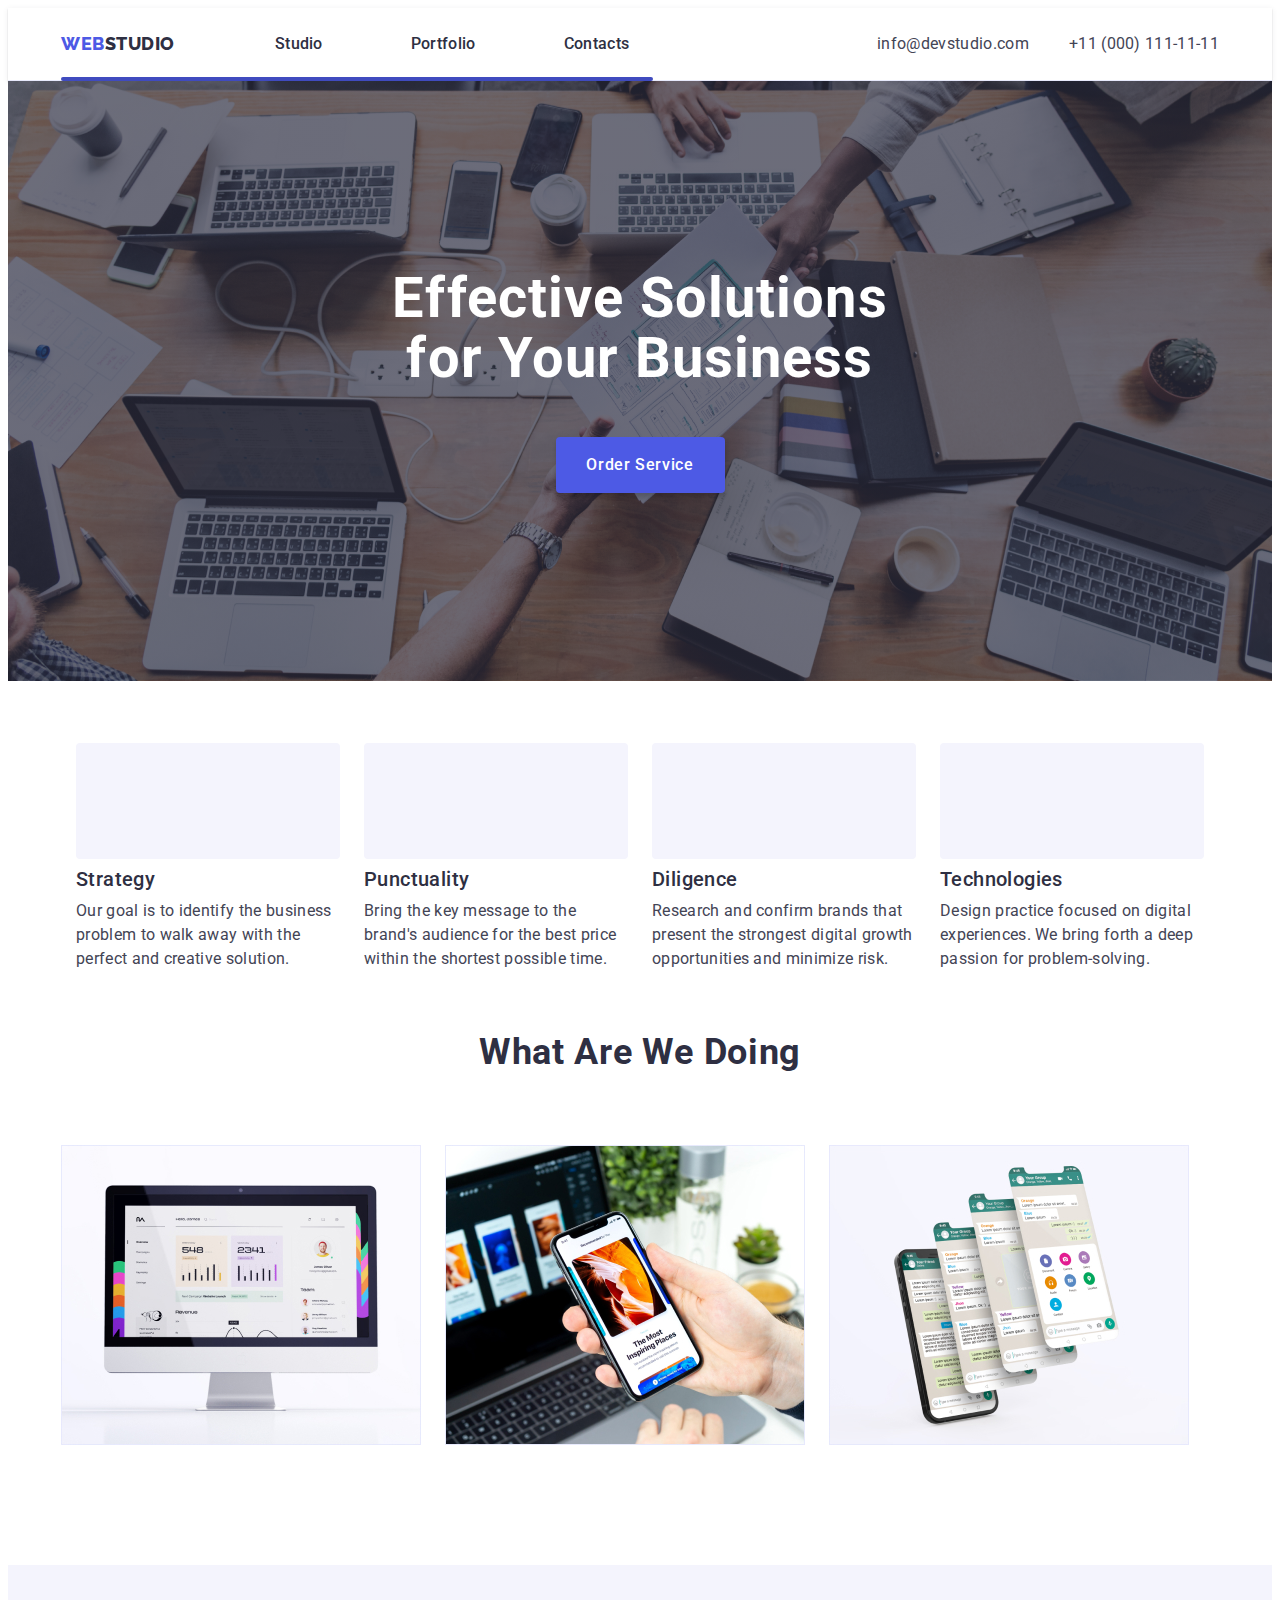
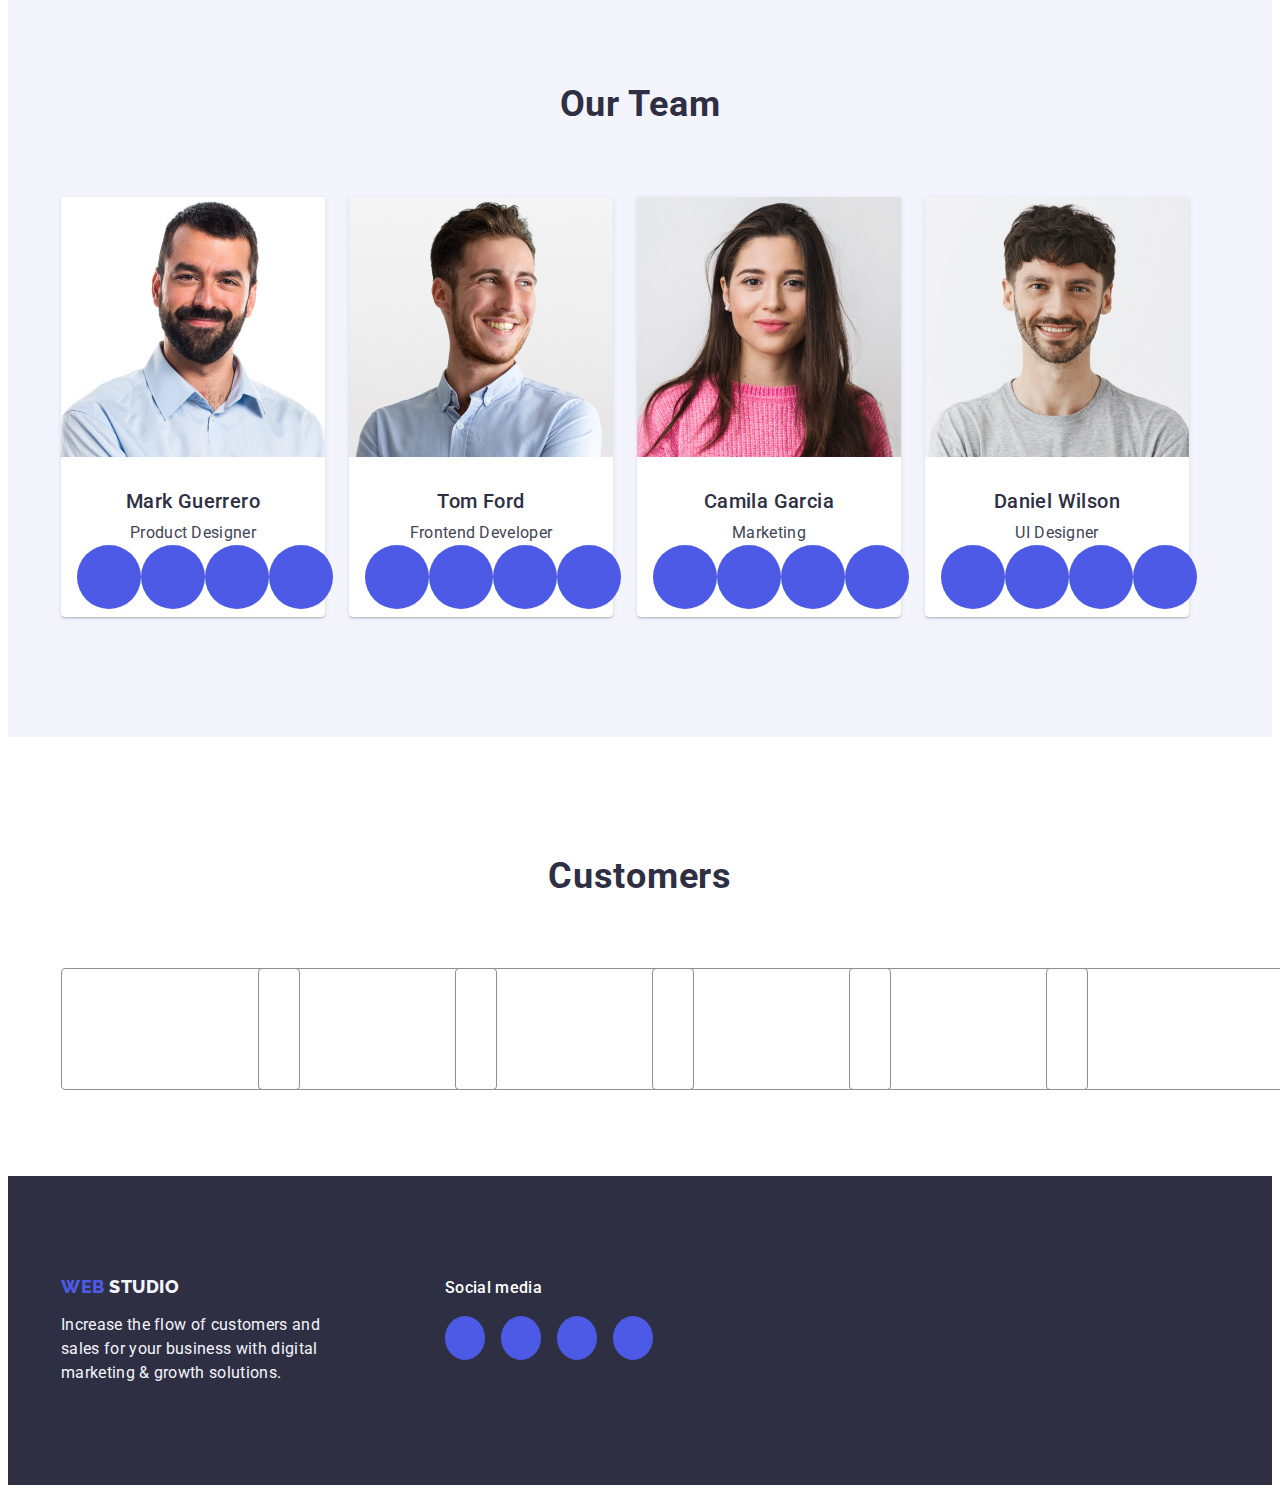
==== index.html @ 9fcc048b "." ====
<!DOCTYPE html>
<html lang="en">
  <head>
    <meta charset="UTF-8" />
    <meta name="viewport" content="width=device-width, initial-scale=1.0" />
    <title>Document</title>
    <link rel="preconnect" href="https://fonts.googleapis.com">
    <link rel="preconnect" href="https://fonts.gstatic.com" crossorigin>
    <link href="https://fonts.googleapis.com/css2?family=Inclusive+Sans&family=Raleway:wght@800&family=Roboto:wght@400;500;700&display=swap" rel="stylesheet">
    <link rel="stylesheet" href="https://cdnjs.cloudflare.com/ajax/libs/modern-normalize/2.0.0/modern-normalize.min.css" integrity="sha512-4xo8blKMVCiXpTaLzQSLSw3KFOVPWhm/TRtuPVc4WG6kUgjH6J03IBuG7JZPkcWMxJ5huwaBpOpnwYElP/m6wg==" crossorigin="anonymous" referrerpolicy="no-referrer" />
    <link rel="stylesheet" href="./css/styles.css">
  </head>
  <body>
    <!-- хедер -->
    <header class="header">
        <div class="header-wrapper container">
          <nav class="header-nav">
            <a class="logo link" href="./index.html" >Web<span class="logo-span">Studio</span></a>
            <ul class="header-list list">
              <li class="header-item">
                <a class="header-link current link" href="./index.html">Studio</a>
              </li>
              <li class="header-item">
                <a class="header-link link" href="./portfolio.html">Portfolio</a>
              </li>
              <li class="header-item">
                <a class="header-link link" href="">Contacts</a>
              </li>
            </ul>
          </nav>
        
          <address class="address">
            <ul class="address-list list">
              <li class="address-item">
                <a class="address-link link" href="mailto:info@devstudio.com">info@devstudio.com</a>
              </li>
              <li class="address-item">
                <a class="address-link link" href="tel:+110001111111">+11 (000) 111-11-11</a>
              </li>
            </ul>
          </address>
          </div>
         </header>
      <main>
       <!-- hero section -->
      <section class="hero-section">
        <div class="hero-wrapper container">
          <h1 class="hero-title">Effective Solutions for Your Business</h1>

          <button class="hero-btn" type="button">Order Service</button>
        </div>
      </section>

      <!-- section-benefits -->
      <section class="benefits-section">
        <div class="benefits-wrapper container">
          <h2 class="visually-hidden">Benefits</h2>
          <ul class="benefits-list list" >
            <li class="benefits-item">
              <div class="benefit-svg">
                <svg  width="64" height="64">
                  <use href="./images/icons.svg#icon-plate" ></use>
                </svg>
              </div>
              <h3 class="benefits-title">Strategy</h3>
              <p class="benefits-text">
                Our goal is to identify the business problem to walk away with the
                perfect and creative solution.
              </p>
              
            </li>
            <li class="benefits-item">
              <div class="benefit-svg">
                <svg width="64" height="64">
                  <use href="./images/icons.svg#icon-clock"></use>
                </svg>
              </div>
              <h3 class="benefits-title">Punctuality</h3>
              <p class="benefits-text">
                Bring the key message to the brand's audience for the best price
                within the shortest possible time.
              </p>
            </li>
            <li class="benefits-item">
              <div class="benefit-svg">
                <svg width="64" height="64">
                  <use href="./images/icons.svg#icon-diagram"></use>
                </svg>
              </div>
              <h3 class="benefits-title" >Diligence</h3>
              <p class="benefits-text">
                Research and confirm brands that present the strongest digital
                growth opportunities and minimize risk.
              </p>
            <li class="benefits-item">
              <div class="benefit-svg">
                <svg width="64" height="64">
                  <use href="./images/icons.svg#icon-astronaut"></use>
                </svg>
              </div>
              <h3 class="benefits-title" >Technologies</h3>
              <p class="benefits-text">
                Design practice focused on digital experiences. We bring forth a
                deep passion for problem-solving.
              </p>
            </li>
          </ul>
        </div>
      </section>

      <!-- what are we doing section -->
      <section class="doing-section">
        <div class="container">
          <h2 class="doing-title">What are we doing</h2>
          <ul class="doing-list list">
            <li class="doing-item">
              <img class="doing-photo" src="./images/doing-sect/img1.jpg" alt="computer" width="360" />
            </li>
            <li class="doing-item">
              <img class="doing-photo" src="./images/doing-sect/img2.jpg" alt="chats" width="360" />
            </li>
            <li class="doing-item">
              <img class="doing-photo" src="./images/doing-sect/img3.jpg" alt="phone" width="360" />
           </li>
          </ul>
        </div>
      </section>

      <!-- our team section -->
      
        <section class="team-section">
          
            <div class="container">
              <h2 class="team-title">Our Team</h2>
                <ul class="team-list list|">
                  <li class="team-item">
                    <img class="team-photo" src="./images/our-team-sect/img1.jpg" alt="Mark Guerrero" width="264" />
                    <div class="team-descr">
                      <h3 class="team-subtitle">Mark Guerrero</h3>
                      <p class="team-text">Product Designer</p>
                      <ul class="team-svg-list list">
                        <li class="team-svg-item">
                          <a href="" class="team-svg">
                            <svg class="team-svg-fill" width="16" height="16" >
                              <use href="./images/icons.svg#icon-instagram" ></use>
                            </svg>
                          </a>
                        </li>
                        <li class="team-svg-item">
                          <a href="" class="team-svg">
                            <svg class="team-svg-fill" width="16" height="16" >
                              <use href="./images/icons.svg#icon-twitter" ></use>
                            </svg>
                          </a>
                        </li>
                        <li class="team-svg-item">
                          <a href="" class="team-svg">
                            <svg class="team-svg-fill" width="16" height="16" >
                              <use href="./images/icons.svg#icon-facebook" ></use>
                            </svg>
                          </a>
                        </li>
                        <li class="team-svg-item">
                          <a href="" class="team-svg">
                            <svg class="team-svg-fill" width="16" height="16" >
                              <use href="./images/icons.svg#icon-linkedin" ></use>
                            </svg>
                          </a>
                        </li>
                      </ul>
                    </div>
                  </li>
                  <li class="team-item">
                    <img class="team-photo" src="./images/our-team-sect/img2.jpg" alt="Tom Ford" width="264" />
                    <div class="team-descr">
                      <h3 class="team-subtitle">Tom Ford</h3>
                      <p class="team-text">Frontend Developer</p>
                     <ul class="team-svg-list list">
                        <li class="team-svg-item">
                          <a href="" class="team-svg">
                            <svg class="team-svg-fill" width="16" height="16" >
                              <use href="./images/icons.svg#icon-instagram" ></use>
                            </svg>
                          </a>
                        </li>
                        <li class="team-svg-item">
                          <a href="" class="team-svg">
                            <svg class="team-svg-fill" width="16" height="16" >
                              <use href="./images/icons.svg#icon-twitter" ></use>
                            </svg>
                          </a>
                        </li>
                        <li class="team-svg-item">
                          <a href="" class="team-svg">
                            <svg class="team-svg-fill" width="16" height="16" >
                              <use href="./images/icons.svg#icon-facebook" ></use>
                            </svg>
                          </a>
                        </li>
                        <li class="team-svg-item">
                          <a href="" class="team-svg">
                            <svg class="team-svg-fill" width="16" height="16" >
                              <use href="./images/icons.svg#icon-linkedin" ></use>
                            </svg>
                          </a>
                        </li>
                      </ul>
                    </div>
                  </li>
                  <li class="team-item">
                    <img class="team-photo" src="./images/our-team-sect/img3.jpg" alt="Camila Garcia" width="264" />
                    <div class="team-descr">
                      <h3 class="team-subtitle">Camila Garcia</h3>
                      <p class="team-text">Marketing</p>
                      <ul class="team-svg-list list">
                        <li class="team-svg-item">
                          <a href="" class="team-svg">
                            <svg class="team-svg-fill" width="16" height="16" >
                              <use href="./images/icons.svg#icon-instagram" ></use>
                            </svg>
                          </a>
                        </li>
                        <li class="team-svg-item">
                          <a href="" class="team-svg">
                            <svg class="team-svg-fill" width="16" height="16" >
                              <use href="./images/icons.svg#icon-twitter" ></use>
                            </svg>
                          </a>
                        </li>
                        <li class="team-svg-item">
                          <a href="" class="team-svg">
                            <svg class="team-svg-fill" width="16" height="16" >
                              <use href="./images/icons.svg#icon-facebook" ></use>
                            </svg>
                          </a>
                        </li>
                        <li class="team-svg-item">
                          <a href="" class="team-svg">
                            <svg class="team-svg-fill" width="16" height="16" >
                              <use href="./images/icons.svg#icon-linkedin" ></use>
                            </svg>
                          </a>
                        </li>
                      </ul>
                    </div>
                  </li>
                  <li class="team-item">
                      <img class="team-photo" src="./images/our-team-sect/img4.jpg" alt="Daniel Wilson" width="264" />
                      <div class="team-descr">
                        <h3 class="team-subtitle">Daniel Wilson</h3>
                        <p class="team-text">UI Designer</p>
                        <ul class="team-svg-list list">
                          <li class="team-svg-item">
                            <a href="" class="team-svg">
                              <svg class="team-svg-fill" width="16" height="16" >
                                <use href="./images/icons.svg#icon-instagram" ></use>
                              </svg>
                            </a>
                          </li>
                          <li class="team-svg-item">
                            <a href="" class="team-svg">
                              <svg class="team-svg-fill" width="16" height="16" >
                                <use href="./images/icons.svg#icon-twitter" ></use>
                              </svg>
                            </a>
                          </li>
                          <li class="team-svg-item">
                            <a href="" class="team-svg">
                              <svg class="team-svg-fill" width="16" height="16" >
                                <use href="./images/icons.svg#icon-facebook" ></use>
                              </svg>
                            </a>
                          </li>
                          <li class="team-svg-item">
                            <a href="" class="team-svg">
                              <svg class="team-svg-fill" width="16" height="16" >
                                <use href="./images/icons.svg#icon-linkedin" ></use>
                              </svg>
                            </a>
                          </li>
                  </li>
                </ul>                
            </div>
          </section>
      

      <!-- customers section -->
      <section class="customers-section" >
        <div class="customers-wrapper container">
          <h2 class="customers-title">Customers</h2>
          <ul class="customers-list list">
            <li class="customer-item">
              <a href="" class="customer-svg-link link">
                <svg class="customer-svg" width="104" height="56">
                  <use href="./images/icons.svg#icon-cust1"></use>
                </svg>
              </a>
            </li>
            <li class="customer-item">
              <a href="" class="customer-svg-link link">
                <svg class="customer-svg" width="104" height="56">
                  <use href="./images/icons.svg#icon-cust2"></use>
                </svg>
              </a>
            </li>
            <li class="customer-item">
              <a href="" class="customer-svg-link link">
                <svg class="customer-svg" width="104" height="56">
                  <use href="./images/icons.svg#icon-cust3"></use>
                </svg>
              </a>
            </li>
            <li class="customer-item">
              <a href="" class="customer-svg-link link">
                <svg class="customer-svg" width="104" height="56">
                  <use href="./images/icons.svg#icon-cust4"></use>
                </svg>
              </a>
            </li>
            <li class="customer-item">
              <a href="" class="customer-svg-link link">
                <svg class="customer-svg" width="104" height="56">
                  <use href="./images/icons.svg#icon-cust5"></use>
                </svg>
              </a>
            </li>
            <li class="customer-item">
              <a href="" class="customer-svg-link link">
                <svg class="customer-svg" width="104" height="56">
                  <use href="./images/icons.svg#icon-cust6"></use>
                </svg>
              </a>
            </li>
          </ul>
        </div>
      </section>
      </main>
      <!-- footer -->
    <footer class="footer">
      <div class="footer-wrapper container">
        <div class="footer-left">
          <a class="footer-logo link" href="./index.html">Web <span class="footer-span">Studio</span> </a>
          <p class="footer-text">
            Increase the flow of customers and sales for your business with digital
            marketing & growth solutions.
          </p>
        </div>
        <div class="footer-right">
          <p class="footer-media-title">Social media</p>
          <ul class="footer-list list">
            <li class="footer-item">
              <div class="footer-media-svg">
                <svg height="24" width="24" >
                  <use href="./images/icons.svg#icon-instagram" ></use>
                </svg>
              </div>
            </li>
            <li class="footer-item">
              <div class="footer-media-svg">
                <svg height="24" width="24" >
                  <use href="./images/icons.svg#icon-twitter" ></use>
                </svg>
              </div>
            </li>
            <li class="footer-item">
              <div class="footer-media-svg">
                <svg height="24" width="24">
                  <use href="./images/icons.svg#icon-facebook" ></use>
                </svg>
              </div>
            </li>
            <li class="footer-item">
              <div class="footer-media-svg">
                <svg height="24" width="24">
                  <use href="./images/icons.svg#icon-linkedin" ></use>
                </svg>
              </div>
            </li>
          </ul>
        </div>
      </div>
    </footer>
     <script src="./js/modal.js"></script>
  </body>

</html>
---- css/styles.css ----
:root {
    --primary-brand: #4D5AE5;
    --pressed-state: #404BBF;
    --dark: #2E2F42;
    --success: #31D0AA;
    --text: #434455;
    --subtle-text: #8E8F99;
    --accent: #E7E9FC;
    --light: #F4F4FD;
    --modal-overlay: #2E2F4266;
    --hero-background: #2E2F42B2;
    --white-background: #FFFFFF;
    --modal-background: #FCFCFC;
}

h1,
h2,
h3,
h4,
h5,
h6,
p {
    margin: 0;
}

ul,
ol {
    margin: 0;
    padding: 0;
}

.link {
    text-decoration: none;
}

.list {
    list-style: none;
}

img {
    display: block;
}

.visually-hidden {
    position: absolute;
    width: 1px;
    height: 1px;
    margin: -1px;
    border: 0;
    padding: 0;
    white-space: nowrap;
    clip-path: inset(100%);
    clip: rect(0 0 0 0);
    overflow: hidden;
}

.container {
    width: 1158px;
    margin: 0 auto;
    padding-left: 15px;
    padding-right: 15px;
}


body {
    font-family: "Roboto", sans-serif;
    color: var(--text, #434455);
    background-color: var(--white-background, #FFFFFF);

}





/* logo-section */
.header {
    border-bottom: 1px solid #e7e9fc;
    box-shadow: 0px 2px 1px rgba(46, 47, 66, 0.08), 0px 1px 1px rgba(46, 47, 66, 0.16), 0px 1px 6px rgba(46, 47, 66, 0.08);
    
}

.header-wrapper {
    display: flex;
    justify-content: space-between;
    

}

.header-nav {
    display: flex;
    justify-content: space-between;
    align-items: center;
    position: relative;
    color: #404bbf;
}

.logo {
    color: var(--primary-brand, #4D5AE5);
    font-family: Raleway, sans-serif;
    font-size: 18px;
    font-weight: 800;
    line-height: 1.17;
    letter-spacing: 0.03em;
    text-transform: uppercase;
    margin-right: 76px;

}

.logo-span {
    color: var(--dark, #2E2F42);
    font-family: Raleway, sans-serif;
    font-size: 18px;
    font-weight: 800;
    line-height: 1.17;
    letter-spacing: 0.03em;
    text-transform: uppercase;

}

.header-list {
    display: flex;
    gap: 40px;
    /* padding: 24px 0; */
    /* padding-top: 24px;
    padding-bottom: 24px; */
    
}

.header-item {
    
    
}

.header-link {
    color: var(--dark, #2E2F42);
    font-family: Roboto;
    font-size: 16px;
    font-weight: 500;
    line-height: 1.5;
    letter-spacing: 0.02em;
    padding: 24px;
    display: inline-block;
    transition: color 250ms cubic-bezier(0.4, 0, 0.2, 1);
}



.header-link:hover {
    color: var(--pressed-state, #404BBF);
}

.header-link:focus {
    color: var(--pressed-state, #404BBF);
}
.header-link.current::after {
    content: "";
    display: block;
    width: 100%;
    height: 4px;
    border-radius: 2px;
    background: var(--pressed-state, #404BBF);
    position: relative;
    color: #404bbf;
    position: absolute;
    left: 0;
    bottom: -1px;
}

.address {
    font-style: normal;
}

.address-list {
    display: flex;
    gap: 40px;
    align-items: center;
}

.address-item {
    display: flex;
}

.address-link {
    color: var(--text, #434455);
    font-family: Roboto;
    font-size: 16px;
    font-weight: 400;
    line-height: 1.5;
    letter-spacing: 0.02em;
    padding: 24px 0;
    transition: color 250ms cubic-bezier(0.4, 0, 0.2, 1);
}

.address-link:hover {
    color: var(--pressed-state, #404BBF);
}

.address-link:focus {
    color: var(--pressed-state, #404BBF);
}


/* hero section */
.hero-section {
    background-color: var(--dark, #2E2F42);
    padding: 188px 0;
    background-image: linear-gradient(rgba(46, 47, 66, 0.7), rgba(46, 47, 66, 0.7)), url(../images/hero/hero-bg.jpg);
    background-repeat: no-repeat;
    max-width: 1440px;
    background-position: center;
    background-size: cover;
}

.hero-wrapper {}

.hero-title {
    font-size: 56px;
    line-height: 1.07;
    text-align: center;
    letter-spacing: 0.02em;
    color: var(--white-background, #FFFFFF);
    max-width: 496px;
    /* margin-bottom: 48px; */
    margin: 0 auto 48px auto;
    display: block;
}

.hero-btn {
    background-color: var(--primary-brand, #4D5AE5);
    color: var(--white-background, #FFFFFF);
    font-family: "Roboto", sans-serif;
    font-weight: 500;
    font-size: 16px;
    line-height: 1.5;
    letter-spacing: 0.04em;
    cursor: pointer;
    min-width: 169px;
    height: 56px;
    border: none;
    border-radius: 4px;
    margin: 0 auto;
    display: block;
    box-shadow: 0px 4px 4px 0px rgba(0, 0, 0, 0.15);
    transition: background-color 250ms cubic-bezier(0.4, 0, 0.2, 1);

}

.hero-btn:hover {
    background-color: var(--pressed-state, #404BBF);
}

.hero-btn:focus {
    background-color: var(--pressed-state, #404BBF);
}


/* benefits section */
.benefits-section {
    /* margin-bottom: 60px; */
    padding: 120px 0;
}

.benefits-wrapper {
    display: flex;
    align-items: center;
    justify-content: center;
    height: 112px;
}

.benefits-list {
    display: flex;
    gap: 24px;
}


.benefits-item {
    width: 264px;
}

.benefit-svg{
    padding: 24px 100px;
    border-radius: 4px;
    background-color: var(--light, #F4F4FD);
    margin-bottom: 8px;
}

.benefits-title {
    font-weight: 500;
    font-size: 20px;
    line-height: 1.2;
    letter-spacing: 0.02em;
    color: var(--dark, #2E2F42);
    margin-bottom: 8px;
}

.benefits-text {
    line-height: 1.5;
    letter-spacing: 0.02em;
}


/* doing sectoin */
.doing-section {
    /* margin-top: 60px; */
    /* margin-bottom: 120px; */
    /* padding-bottom: 120px */
    padding-bottom: 120px;
}

.doing-title {
    font-size: 36px;
    line-height: 1.11;
    text-align: center;
    text-transform: capitalize;
    letter-spacing: 0.02em;
    color: var(--dark, #2E2F42);
    margin-bottom: 72px;

}

.doing-list {
    display: flex;
    gap: 24px;
}

.doing-item {}

.doing-photo {}

/* our team section  */
.team-section {
    background-color: var(--light, #F4F4FD);
    padding: 120px 0;
    padding-bottom: 120px;
    margin-bottom: 120px;
}

.team-title {
    font-size: 36px;
    line-height: 1.11;
    text-align: center;
    letter-spacing: 0.02em;
    text-transform: capitalize;
    color: var(--dark, #2E2F42);
    /* padding-top: 120px; */
    margin-bottom: 72px;

}

.team-list {
    display: flex;
    gap: 24px;
}

.team-item {
    background-color: var(--white-background, #FFFFFF);
    display: inline-flex;
    padding-bottom: 0px;
    flex-direction: column;
    justify-content: center;
    align-items: center;
    /* gap: 32px; */
    /* padding-bottom: 120px; */
    border-radius: 0px 0px 4px 4px;
    box-shadow: 0px 2px 1px 0px rgba(46, 47, 66, 0.08), 0px 1px 1px 0px rgba(46, 47, 66, 0.16), 0px 1px 6px 0px rgba(46, 47, 66, 0.08);
}

.team-descr {
    padding: 32px 0;
}

.team-subtitle {
    font-weight: 500;
    font-size: 20px;
    line-height: 1.2;
    letter-spacing: 0.02em;
    color: var(--dark, #2E2F42);
    margin-bottom: 8px;
    text-align: center;
}


.team-text {
    font-size: 16px;
    line-height: 1.5;
    letter-spacing: 0.02em;
    color: var(--text, #434455);
    /* margin-bottom: 32px; */
    text-align: center;
}

.team-svg-list{
    display: flex;
    gap: 24px;
    justify-content: center;
}

.team-svg-item{
    width: 40px;
    height: 40px;
}

.team-svg{
    padding: 12px;
    border-radius: 50%;
    background-color: var(--primary-brand, #4D5AE5);
    /* margin-top: 8px;
    fill: #F4F4FD; */
    width: 100%;
    height: 100%;
    display: flex;
    align-items: center;
    justify-content: center;
}

.team-svg:hover,
.team-svg:focus{
    background-color: #404bbf;
}

.team-svg-fill{
    fill: #F4F4FD;
}

.team-photo {
    /* margin-bottom: 32px; */
}



/* customer */
.customers-section {
    margin-bottom: 120px;
}

.customers-wrapper{
   
}

.customers-title {
    color: var(--dark ,#2E2F42);
    text-align: center;
    font-size: 36px;
    font-weight: 700;
    line-height: 1.1;
    letter-spacing: 0.02em;
    text-transform: capitalize;
    margin-bottom: 72px;
}

.customers-list {
    display: flex;
    justify-content: space-between;
}


.customer-item {
    width: calc((100% - 120px) / 6);
    height: 88px;
}

.customer-svg-link {
    color: #8E8F99;
    border: 1px solid #8E8F99;
    padding: 16px 32px;
    border-radius: 4px;
    width: 100%;
    height: 100%;
    display: flex;
    align-items: center;
    justify-content: center;
}

.customer-svg-link:hover{
    border-color: #404bbf;
    color: #404bbf;
}

.customer-svg-link:focus {
    border-color: #404bbf;
    color: #404bbf;
}

.customer-svg{
    fill: currentColor;
}
/* footer */
.footer {
    background-color: var(--dark, #2E2F42);
    font-weight: 800;
    font-size: 18px;
    line-height: 1.17;
    letter-spacing: 0.03em;
    padding: 100px 0;

}



.footer-logo {
    font-family: "Raleway", sans-serif;
    color: var(--primary-brand, #4D5AE5);
    text-transform: uppercase;
    display: inline-block;
    margin-bottom: 16px;
}

.footer-span {
    color: var(--light, #F4F4FD);
}

.footer-text {
    line-height: 1.5;
    color: var(--light, #F4F4FD);
    letter-spacing: 0.02em;
    font-weight: 400;
    font-size: 16px;
    /* padding-bottom: 100px; */
    width: 264px;
    display: block;
    /* padding-top: 17px; */
}

.footer-wrapper{
    display: flex;
    align-items: baseline;
}

.footer-left{
    margin-right: 120px;
}

.footer-right{

}
.footer-media-title {
    color: var(--white-background, #FFF);
    font-size: 16px;
    font-weight: 500;
    line-height: 1.5;
    letter-spacing: 0.02em;
    margin-bottom: 16px;
    
}

.footer-list {
    display: flex;
    gap: 16px;
    /* justify-content: center; */
}

.footer-item {}

.footer-media-svg {
    fill: #F4F4FD;
    padding: 8px;
    border-radius: 50%;
    background-color: var(--primary-brand, #4D5AE5);
}






.btn-section {
    /* margin-top: 96px; */
    padding: 96px 0 120px 0
}

.btn-wrapper {
    
}

.btn-list {
    display: flex;
    gap: 24px;
    justify-content: center;
    margin-bottom: 72px;
}



.btn-item {}

.btn {
    font-family: "Roboto", sans-serif;  
    font-weight: 500;
    font-size: 16px;
    line-height: 1.5;
    letter-spacing: 0.04em;
    color: var(--primary-brand, #4D5AE5);
    background-color: var(--light, #F4F4FD);
    cursor: pointer;
    border-radius: 4px;
    padding: 12px 24px;
    border: 1px solid var(--accent, #e7e9fc);
}

.btn:hover {
    color: var(--white-background, #FFFFFF);
    background-color: var(--pressed-state, #404BBF);
    border: 1px solid transparent;
}

.btn:focus {
    color: var(--white-background, #FFFFFF);
    background-color: var(--pressed-state, #404BBF);
    border: 1px solid transparent;
}

.photo-list {
    display: flex;
    row-gap: 48px;
    flex-wrap: wrap;
    column-gap: 24px;
}

.photo-item {

}

.photo-portfolio {
    /* padding-bottom: 32px; */
}

.app-wrapper {
    padding: 32px 16px;
    border: 1px solid var(--accent, #E7E9FC);
    border-top: none;
    /* margin-bottom: 8px; */
}

.photo-title {
    font-weight: 500;
    font-size: 20px;
    line-height: 1.2;
    letter-spacing: 0.02em;
    color: var(--dark, #2E2F42);
    /* padding-bottom: 8px; */
    margin-bottom: 8px;
}

.photo-text {
    font-size: 16px;
    line-height: 1.5;
    letter-spacing: 0.02em;
    color: var(--text, #434455);
    /* padding-bottom: 32px; */

}
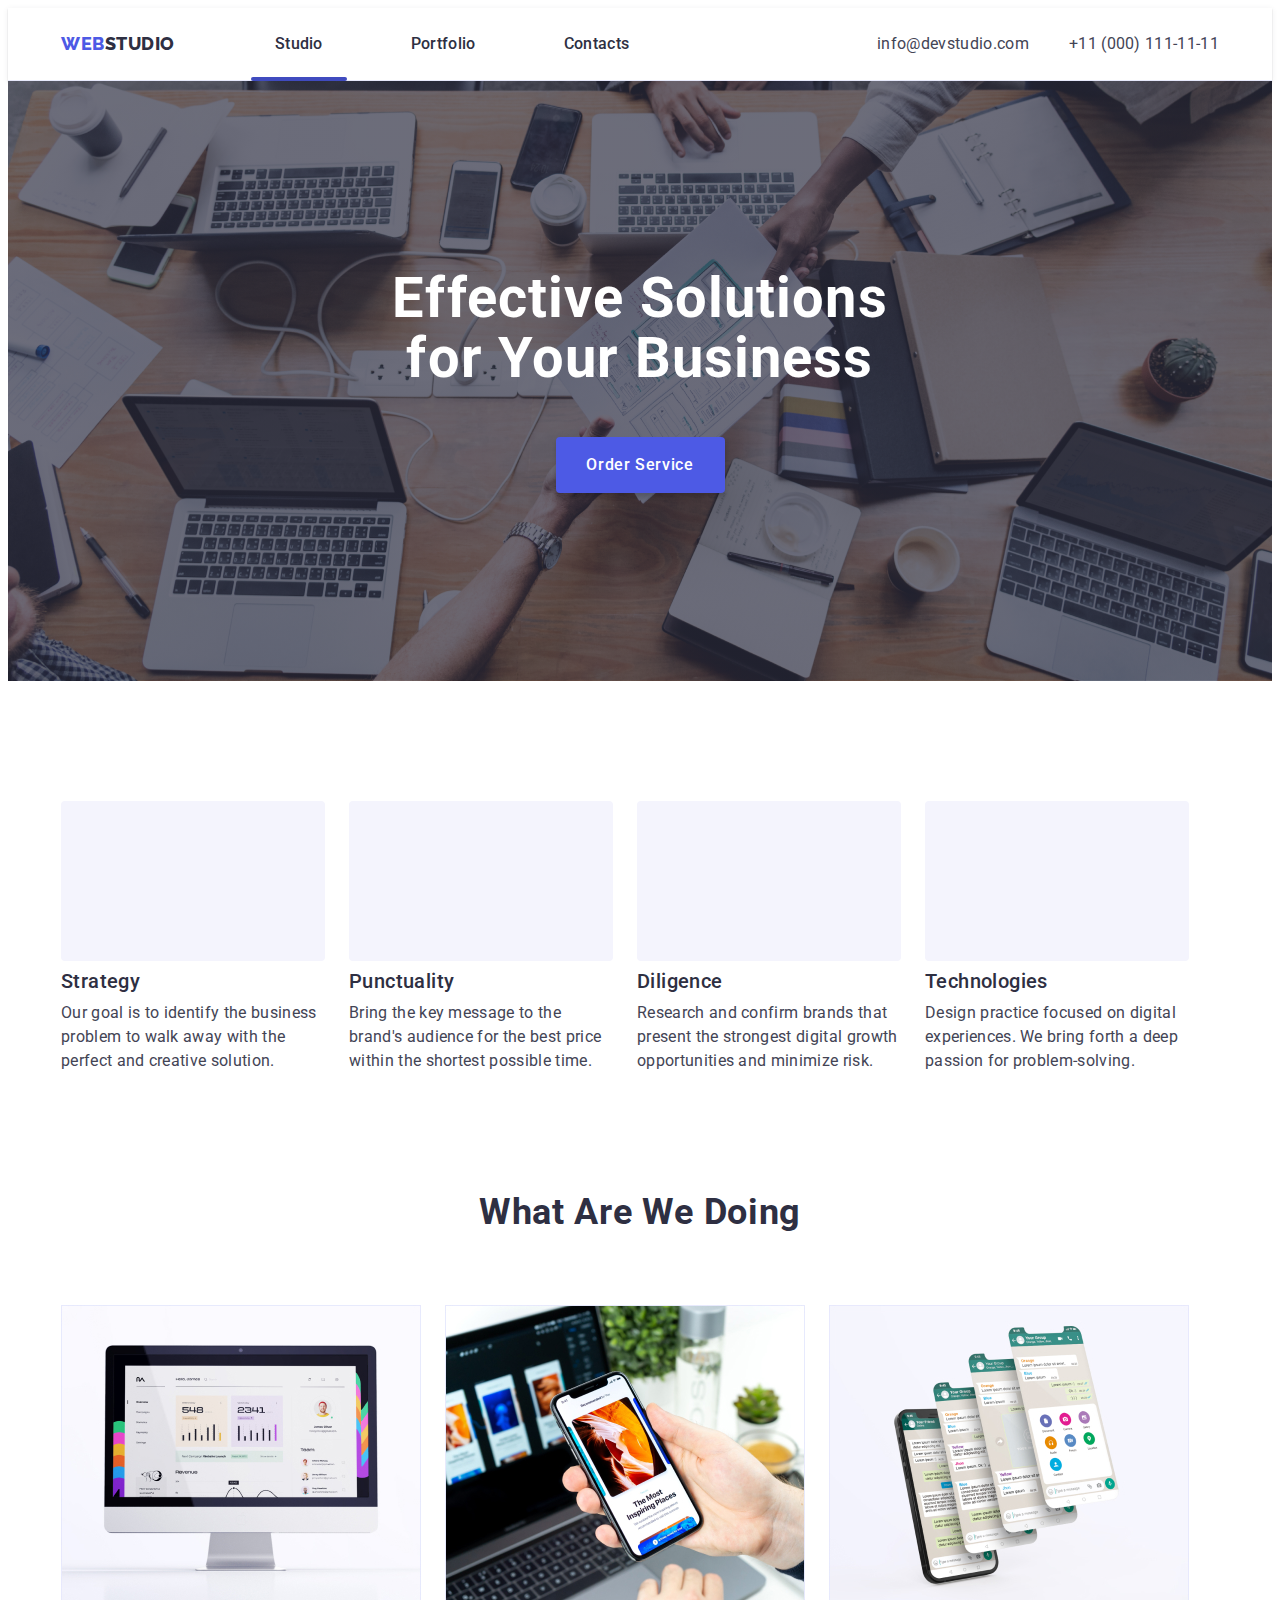
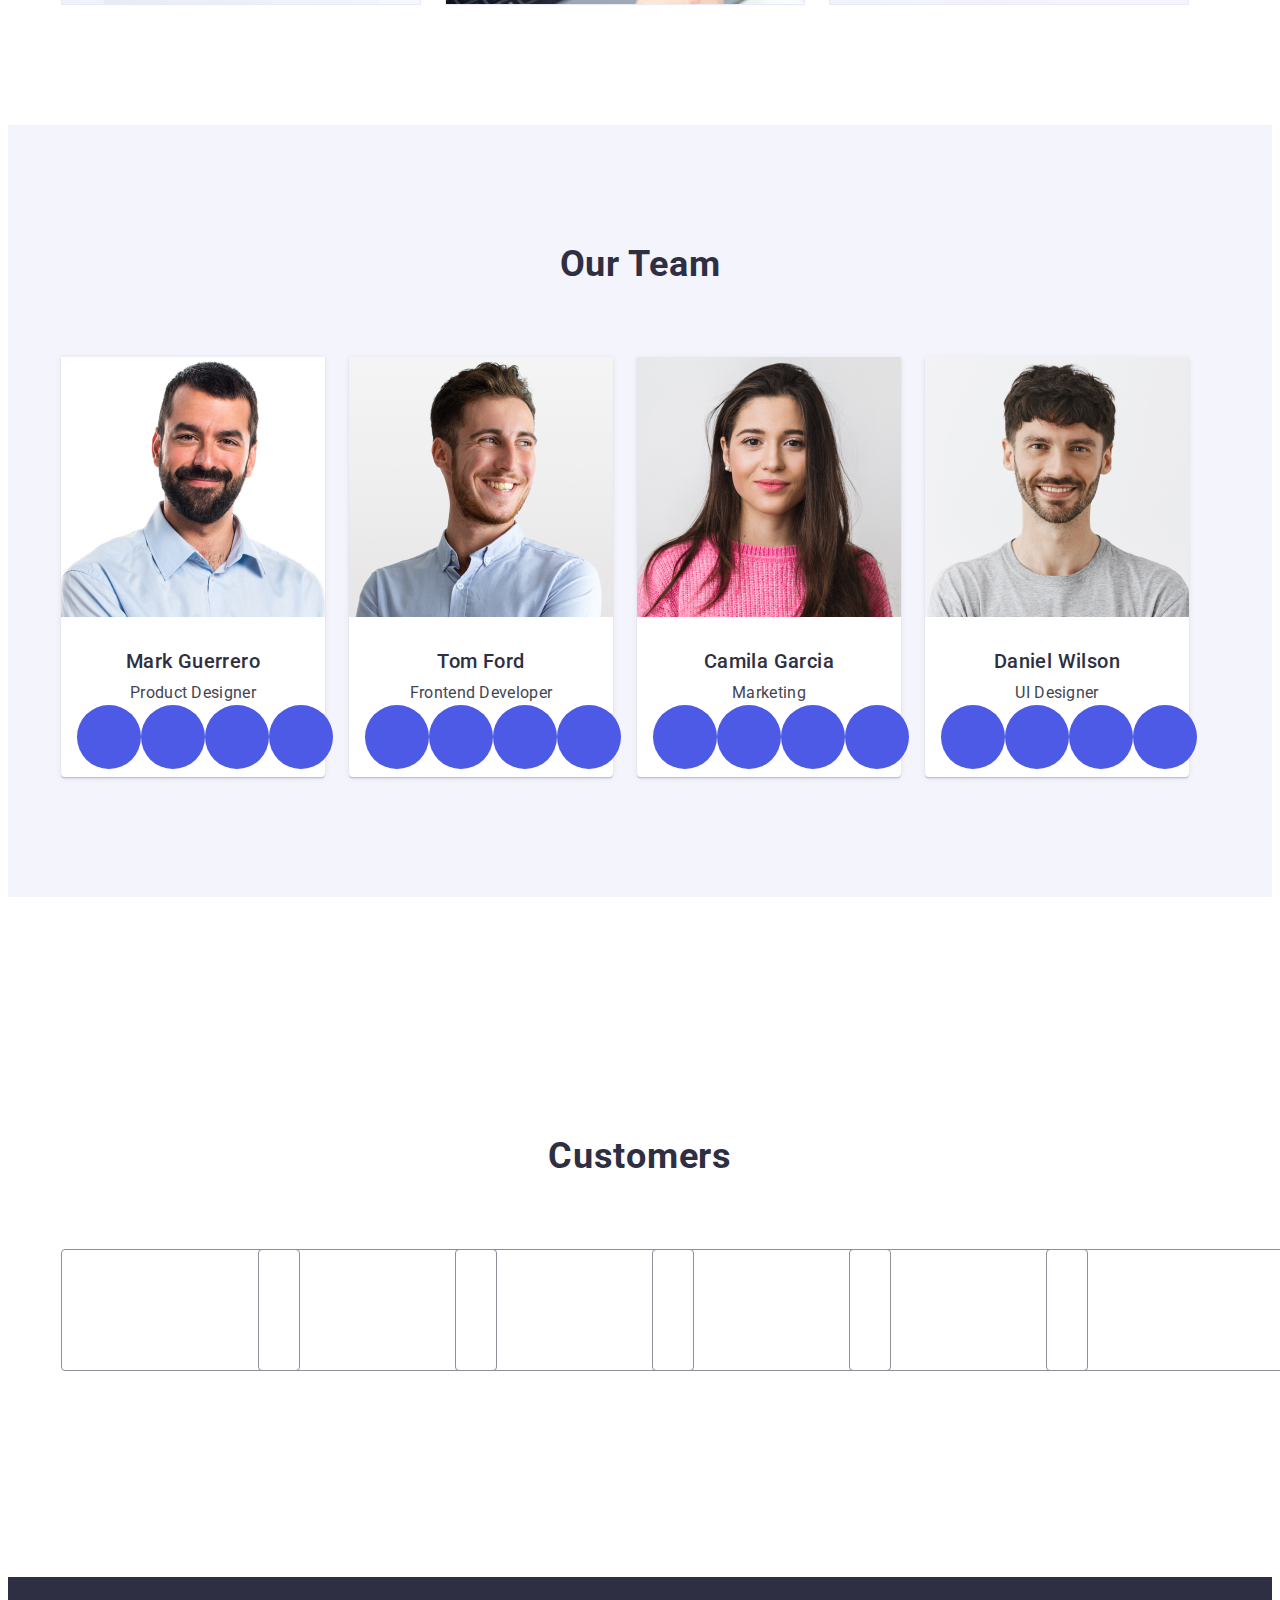
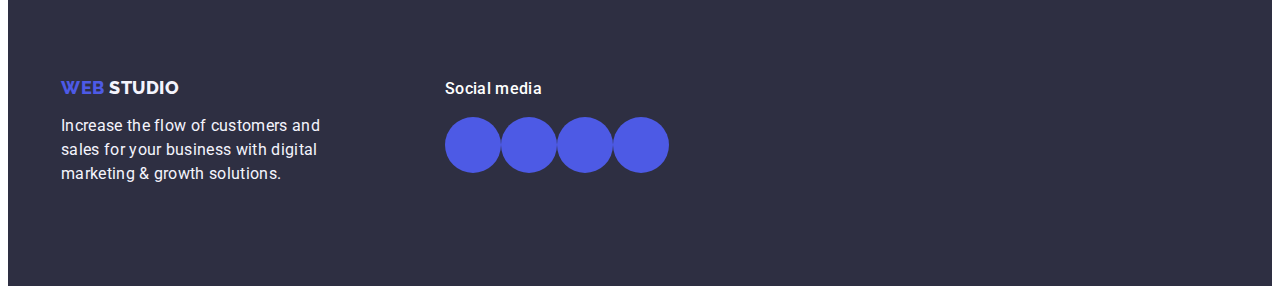
==== commit d295d75a: "g" ====
--- a/index.html
+++ b/index.html
@@ -349,32 +349,32 @@
           <p class="footer-media-title">Social media</p>
           <ul class="footer-list list">
             <li class="footer-item">
-              <div class="footer-media-svg">
+              <a href="" class="footer-svg-link link">
                 <svg height="24" width="24" >
                   <use href="./images/icons.svg#icon-instagram" ></use>
                 </svg>
-              </div>
+              </a>
             </li>
             <li class="footer-item">
-              <div class="footer-media-svg">
+              <a href="" class="footer-svg-link link">
                 <svg height="24" width="24" >
                   <use href="./images/icons.svg#icon-twitter" ></use>
                 </svg>
-              </div>
+              </a>
             </li>
             <li class="footer-item">
-              <div class="footer-media-svg">
+              <a href="" class="footer-svg-link link">
                 <svg height="24" width="24">
                   <use href="./images/icons.svg#icon-facebook" ></use>
                 </svg>
-              </div>
+              </a>
             </li>
             <li class="footer-item">
-              <div class="footer-media-svg">
+              <a href="" class="footer-svg-link link">
                 <svg height="24" width="24">
                   <use href="./images/icons.svg#icon-linkedin" ></use>
                 </svg>
-              </div>
+              </a>
             </li>
           </ul>
         </div>
--- a/css/styles.css
+++ b/css/styles.css
@@ -91,8 +91,7 @@
     display: flex;
     justify-content: space-between;
     align-items: center;
-    position: relative;
-    color: #404bbf;
+
 }
 
 .logo {
@@ -105,6 +104,7 @@
     text-transform: uppercase;
     margin-right: 76px;
 
+
 }
 
 .logo-span {
@@ -121,6 +121,7 @@
 .header-list {
     display: flex;
     gap: 40px;
+    
     /* padding: 24px 0; */
     /* padding-top: 24px;
     padding-bottom: 24px; */
@@ -128,6 +129,8 @@
 }
 
 .header-item {
+    position: relative;
+        color: #404bbf;
     
     
 }
@@ -262,23 +265,24 @@
 }
 
 .benefits-wrapper {
+    
+}
+
+.benefits-list {
+    display: flex;
+    gap: 24px;
+}
+
+
+.benefits-item {
+    width: 264px;
+}
+
+.benefit-svg{
     display: flex;
     align-items: center;
     justify-content: center;
-    height: 112px;
-}
-
-.benefits-list {
-    display: flex;
-    gap: 24px;
-}
-
-
-.benefits-item {
-    width: 264px;
-}
-
-.benefit-svg{
+     height: 112px;
     padding: 24px 100px;
     border-radius: 4px;
     background-color: var(--light, #F4F4FD);
@@ -412,6 +416,7 @@
     display: flex;
     align-items: center;
     justify-content: center;
+    transition: background-color 250ms cubic-bezier(0.4, 0, 0.2, 1);
 }
 
 .team-svg:hover,
@@ -432,9 +437,12 @@
 /* customer */
 .customers-section {
     margin-bottom: 120px;
+    padding-top: 120px;
+    padding-bottom: 120px;
 }
 
 .customers-wrapper{
+
    
 }
 
@@ -443,7 +451,7 @@
     text-align: center;
     font-size: 36px;
     font-weight: 700;
-    line-height: 1.1;
+    line-height: 1.11;
     letter-spacing: 0.02em;
     text-transform: capitalize;
     margin-bottom: 72px;
@@ -452,12 +460,14 @@
 .customers-list {
     display: flex;
     justify-content: space-between;
+    gap: 24px;
 }
 
 
 .customer-item {
     width: calc((100% - 120px) / 6);
     height: 88px;
+    transition: border-color 250ms cubic-bezier(0.4, 0, 0.2, 1), color 250ms cubic-bezier(0.4, 0, 0.2, 1);
 }
 
 .customer-svg-link {
@@ -550,13 +560,27 @@
     /* justify-content: center; */
 }
 
-.footer-item {}
-
-.footer-media-svg {
+.footer-item {
+    width: 40px;
+    height: 40px;
+}
+
+.footer-svg-link {
     fill: #F4F4FD;
     padding: 8px;
     border-radius: 50%;
     background-color: var(--primary-brand, #4D5AE5);
+    width: 100%;
+    height: 100%;
+    display: flex;
+    align-items: center;
+    justify-content: center;
+
+}
+
+.footer-svg-link:hover,
+.footer-svg-link:focus{
+    background-color: #31d0aa;
 }
 
 
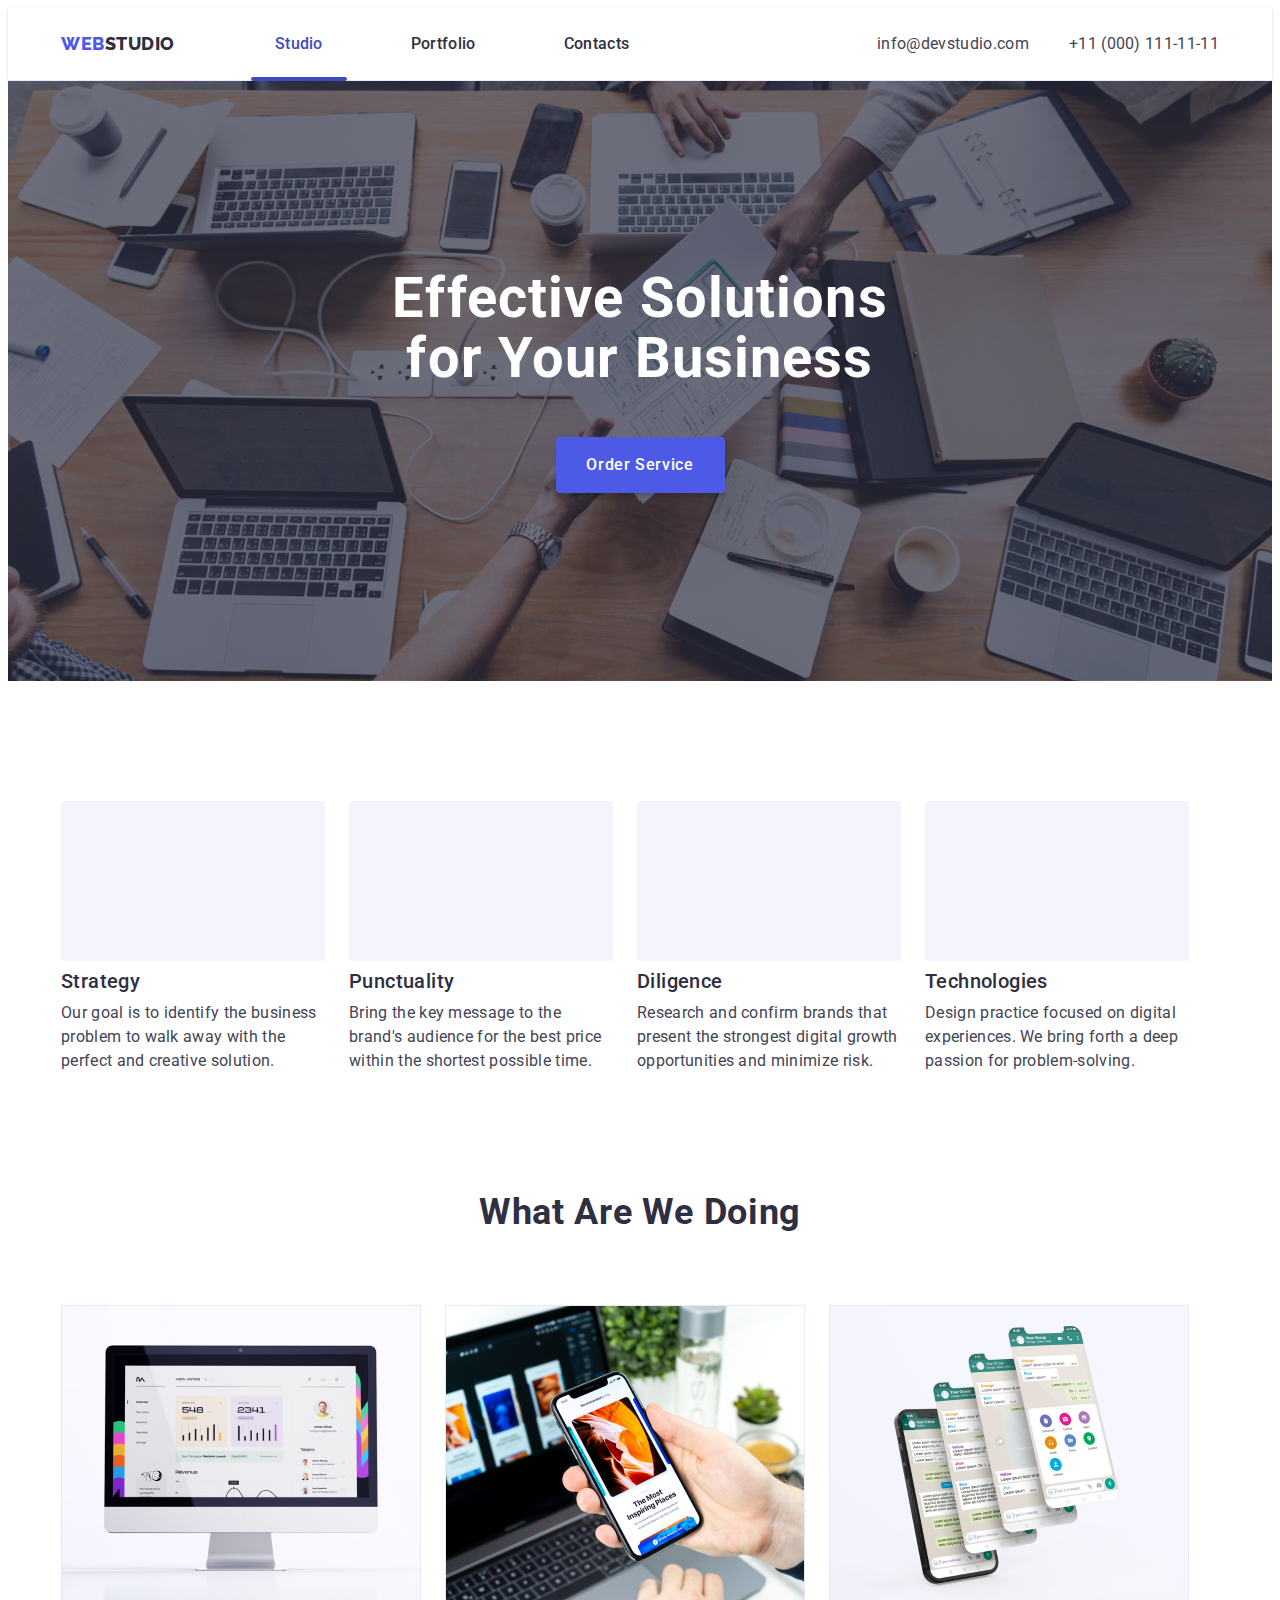
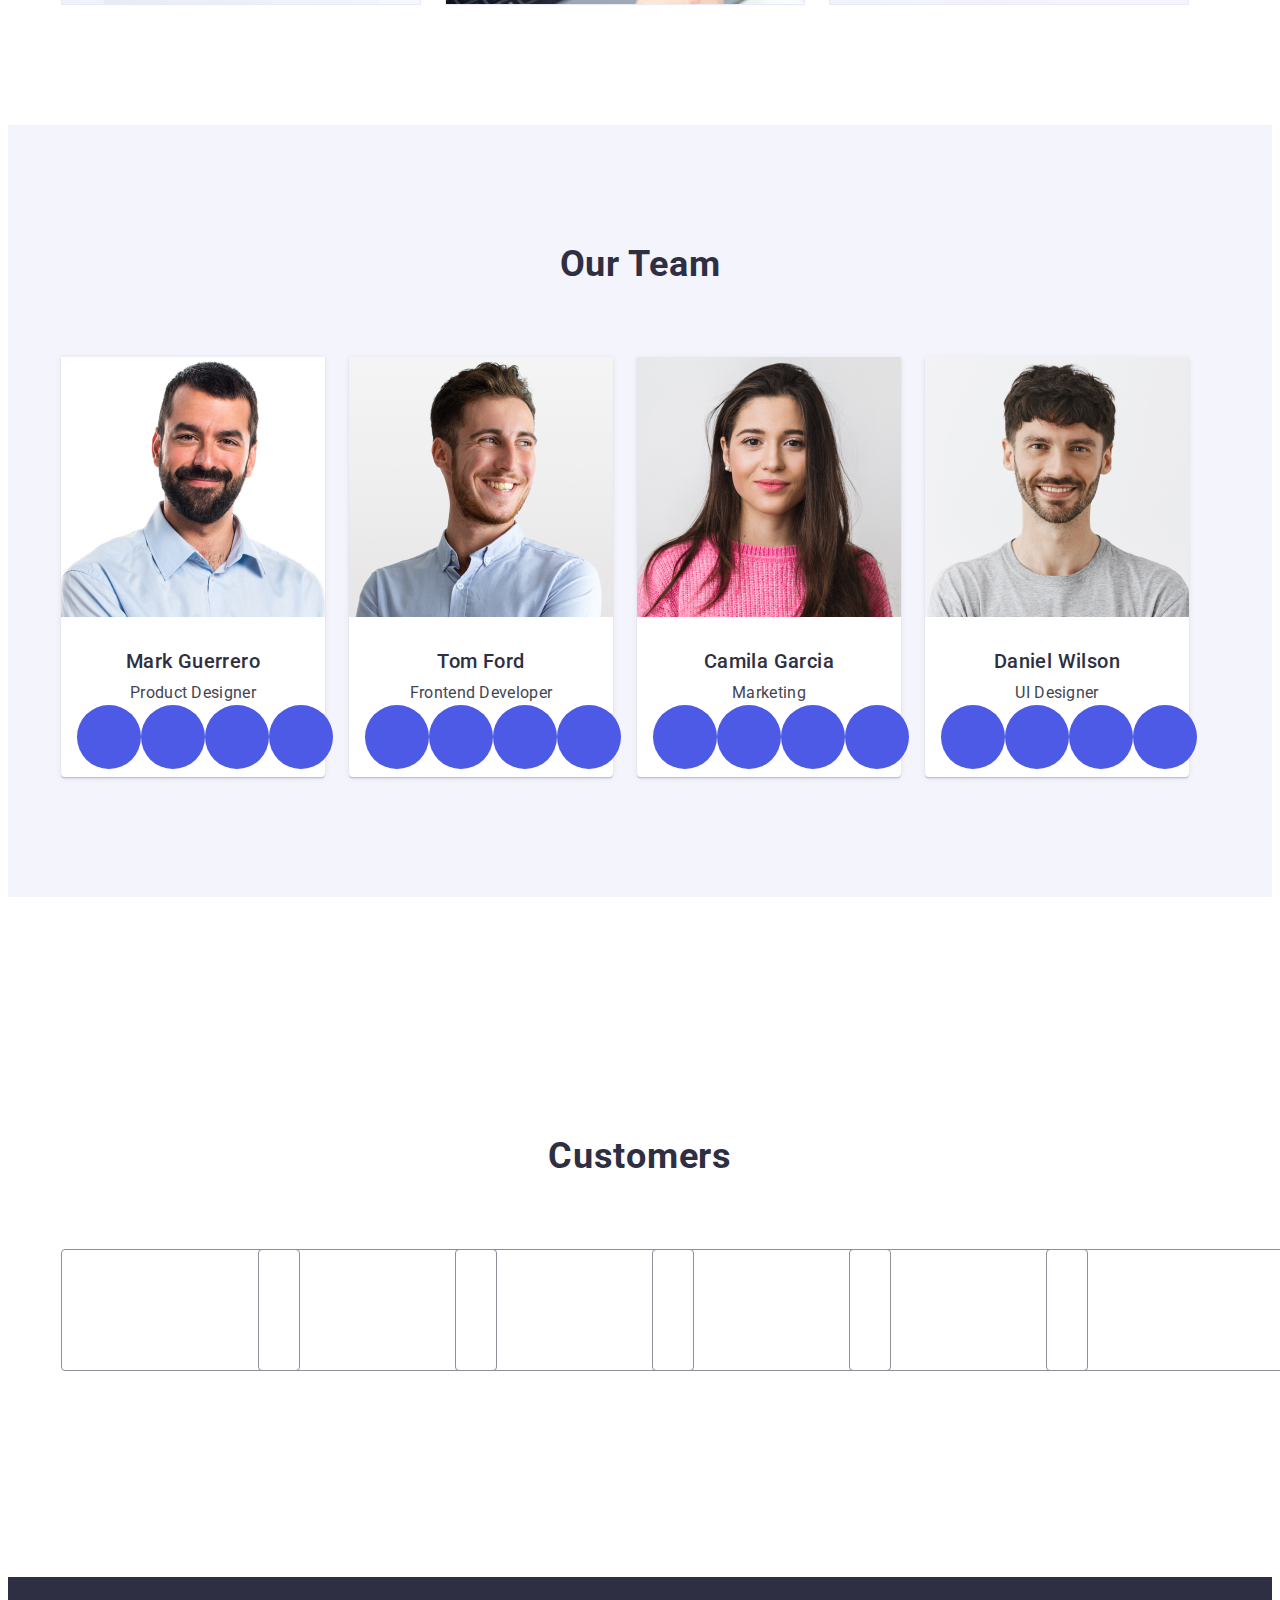
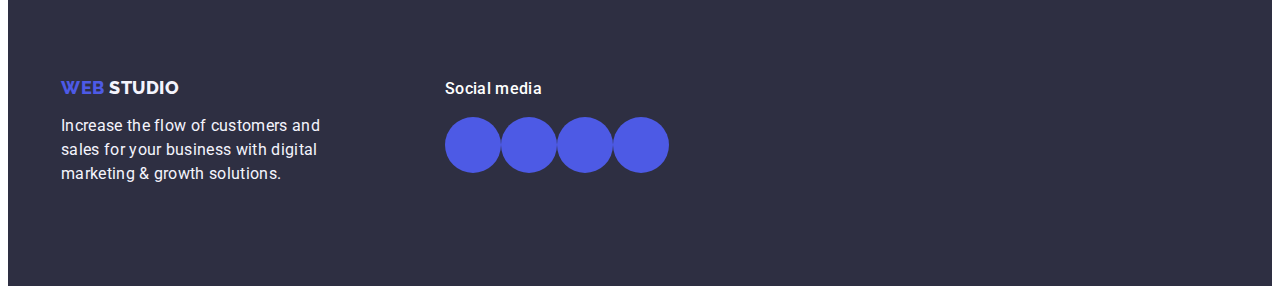
==== commit 7ba2b1b2: "x" ====
--- a/index.html
+++ b/index.html
@@ -47,7 +47,7 @@
         <div class="hero-wrapper container">
           <h1 class="hero-title">Effective Solutions for Your Business</h1>
 
-          <button class="hero-btn" type="button">Order Service</button>
+          <button class="hero-btn" type="button" data-modal-open>Order Service</button>
         </div>
       </section>
 
@@ -350,28 +350,28 @@
           <ul class="footer-list list">
             <li class="footer-item">
               <a href="" class="footer-svg-link link">
-                <svg height="24" width="24" >
+                <svg  class="footer-svg" height="24" width="24" >
                   <use href="./images/icons.svg#icon-instagram" ></use>
                 </svg>
               </a>
             </li>
             <li class="footer-item">
               <a href="" class="footer-svg-link link">
-                <svg height="24" width="24" >
+                <svg class="footer-svg"  height="24" width="24" >
                   <use href="./images/icons.svg#icon-twitter" ></use>
                 </svg>
               </a>
             </li>
             <li class="footer-item">
               <a href="" class="footer-svg-link link">
-                <svg height="24" width="24">
+                <svg class="footer-svg"  height="24" width="24">
                   <use href="./images/icons.svg#icon-facebook" ></use>
                 </svg>
               </a>
             </li>
             <li class="footer-item">
               <a href="" class="footer-svg-link link">
-                <svg height="24" width="24">
+                <svg class="footer-svg"  height="24" width="24">
                   <use href="./images/icons.svg#icon-linkedin" ></use>
                 </svg>
               </a>
--- a/css/styles.css
+++ b/css/styles.css
@@ -129,8 +129,6 @@
 }
 
 .header-item {
-    position: relative;
-        color: #404bbf;
     
     
 }
@@ -145,8 +143,13 @@
     padding: 24px;
     display: inline-block;
     transition: color 250ms cubic-bezier(0.4, 0, 0.2, 1);
-}
-
+    
+}
+
+.header-link.current{
+    position: relative;
+    color: #404bbf;
+}
 
 
 .header-link:hover {
@@ -566,7 +569,6 @@
 }
 
 .footer-svg-link {
-    fill: #F4F4FD;
     padding: 8px;
     border-radius: 50%;
     background-color: var(--primary-brand, #4D5AE5);
@@ -575,16 +577,19 @@
     display: flex;
     align-items: center;
     justify-content: center;
+    transition: background-color 250ms cubic-bezier(0.4, 0, 0.2, 1);
 
 }
 
 .footer-svg-link:hover,
 .footer-svg-link:focus{
-    background-color: #31d0aa;
-}
-
-
-
+     background-color: #31d0aa;
+}
+
+
+.footer-svg{
+    fill: #F4F4FD;
+}
 
 
 
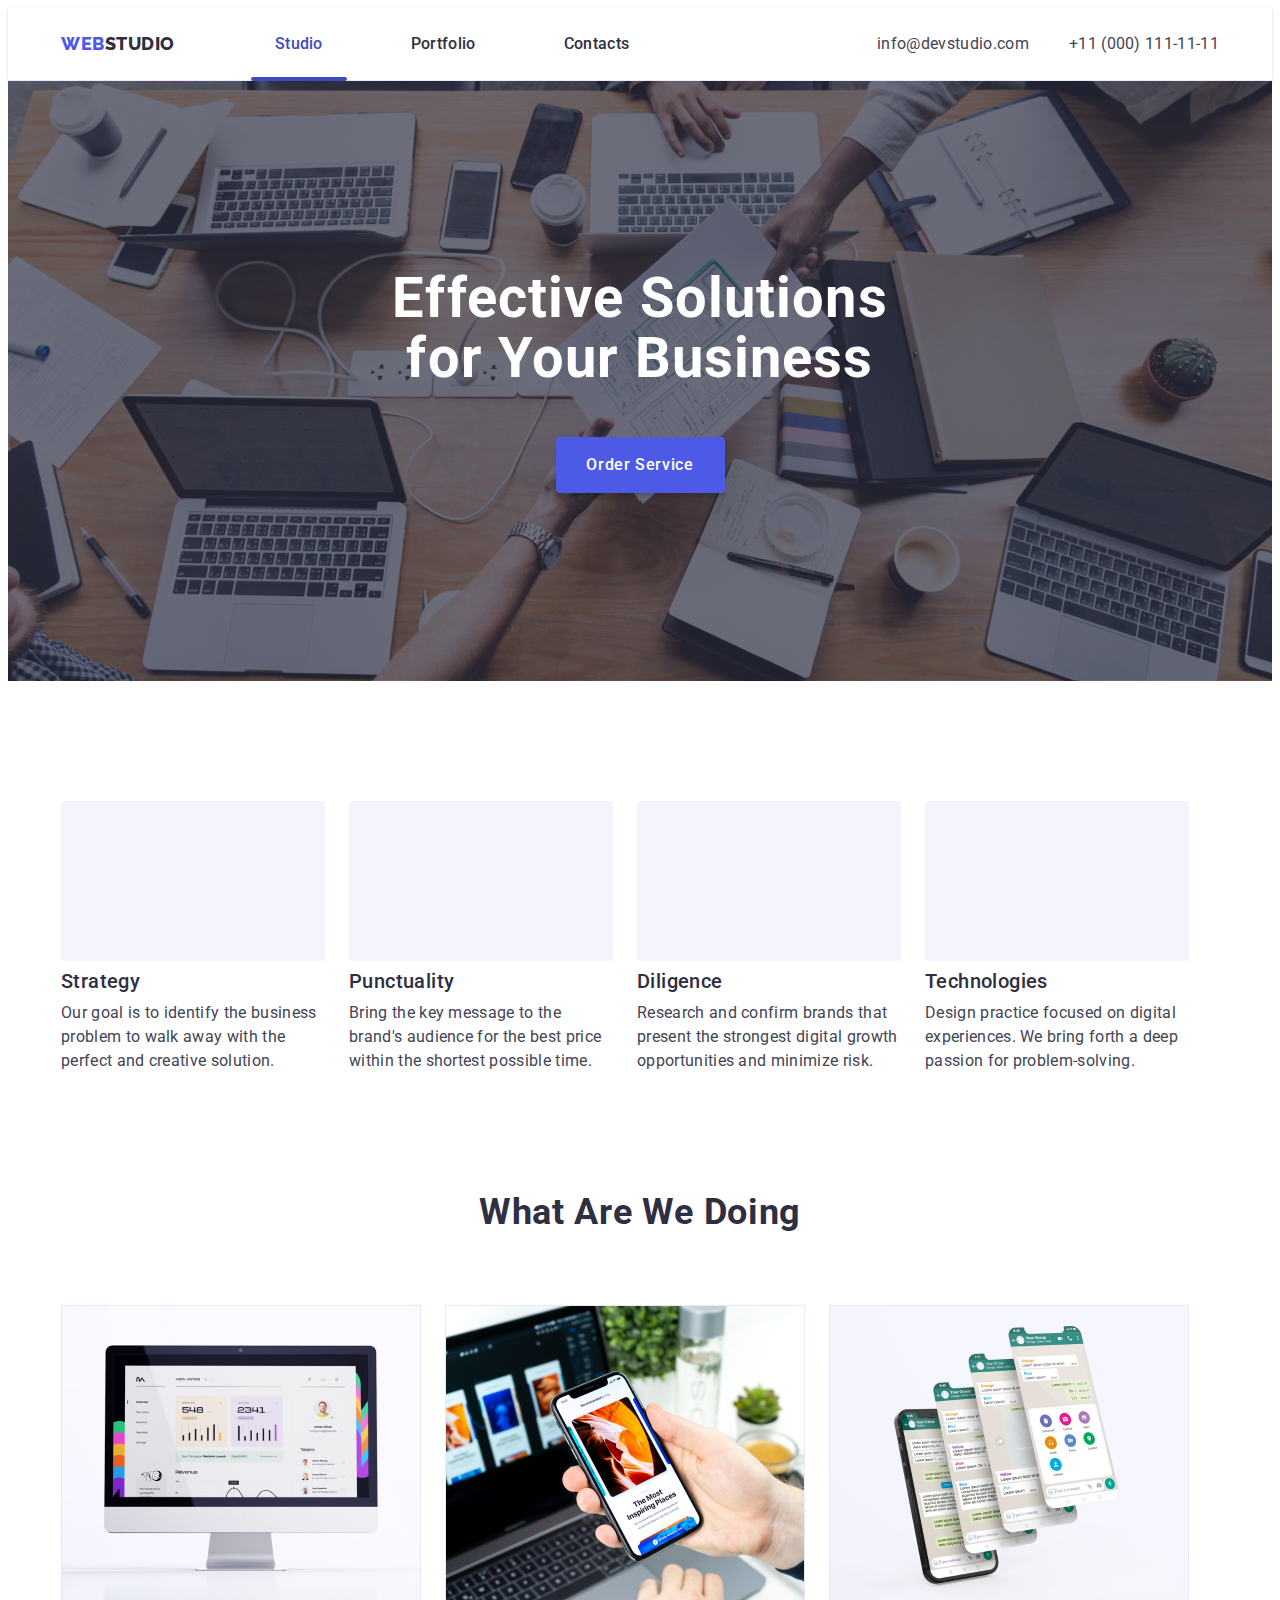
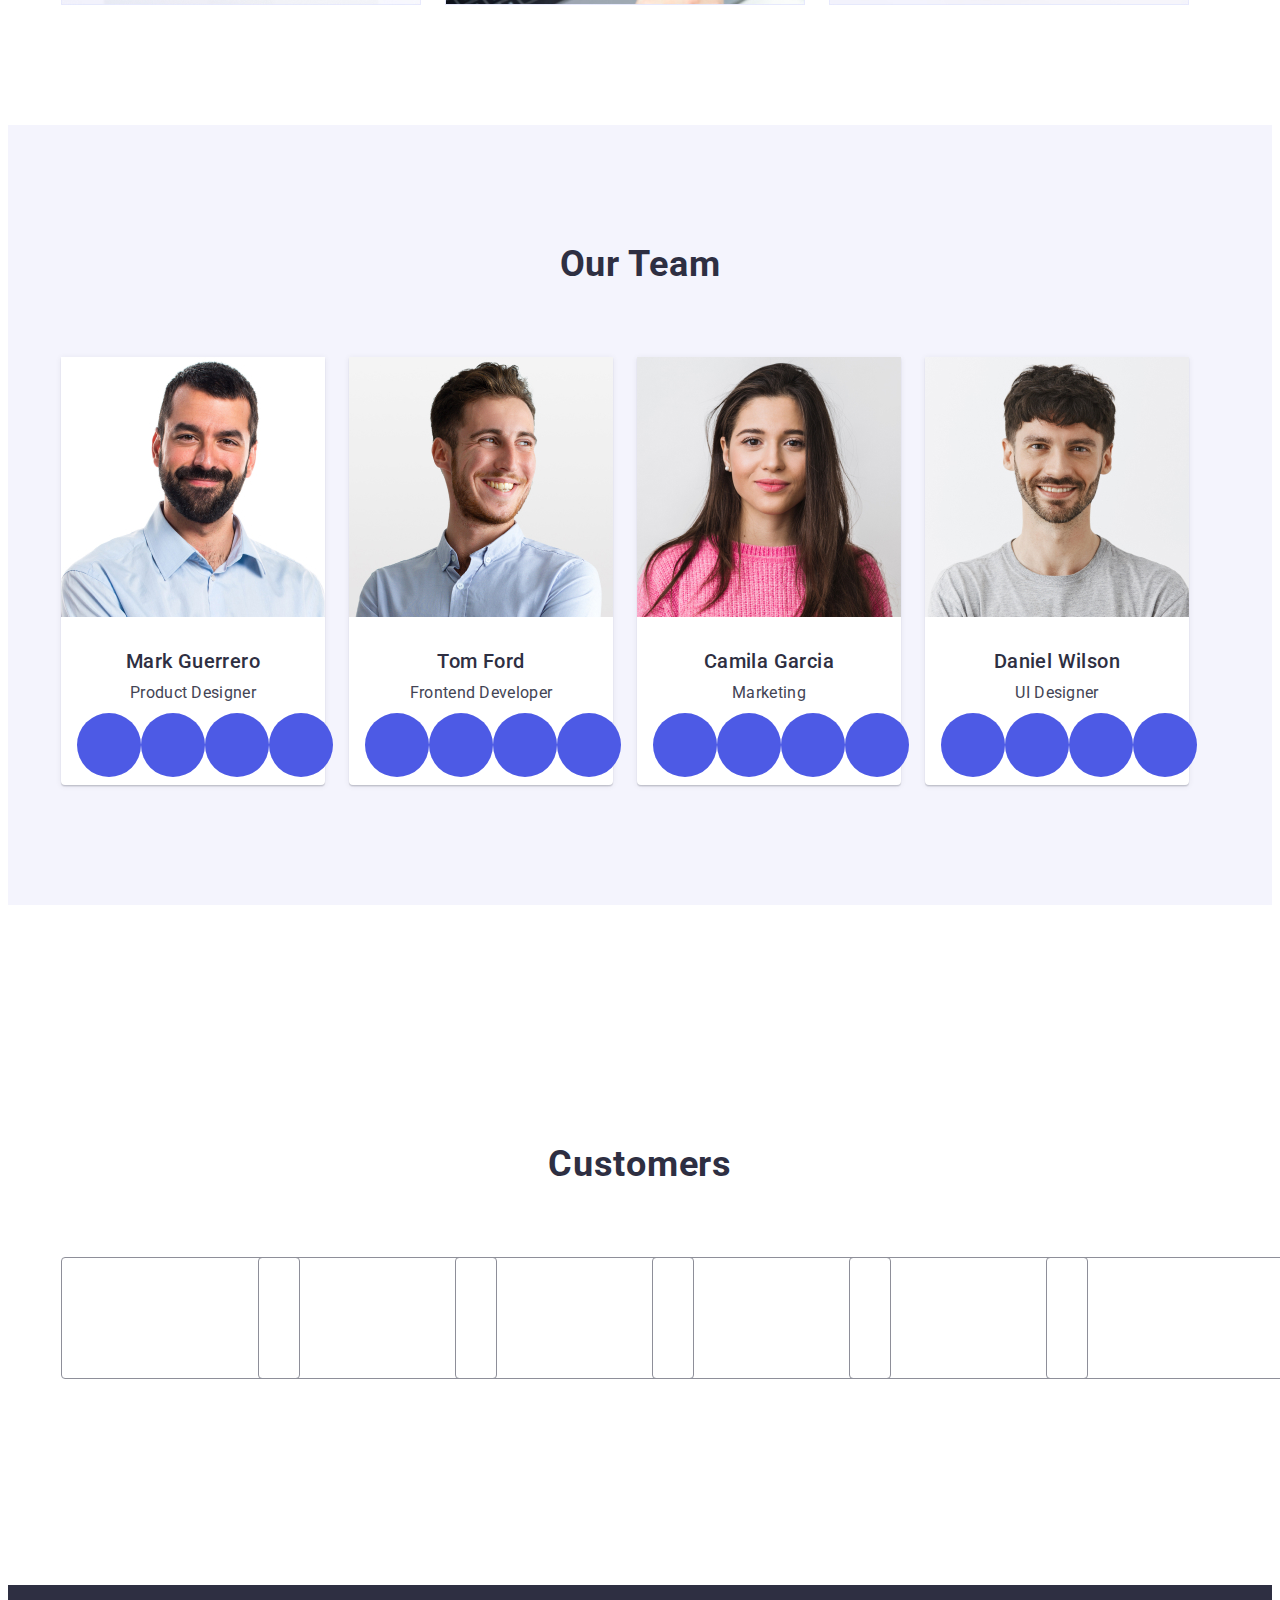
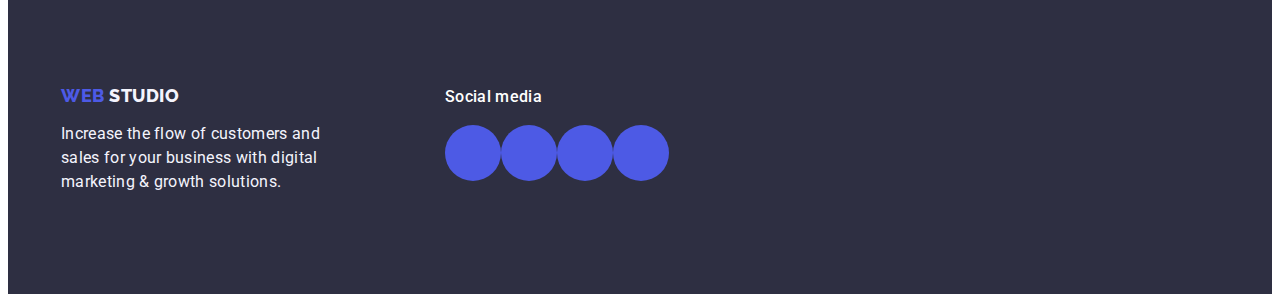
==== commit f065661d: "x" ====
--- a/index.html
+++ b/index.html
@@ -127,8 +127,7 @@
       </section>
 
       <!-- our team section -->
-      
-        <section class="team-section">
+       <section class="team-section">
           
             <div class="container">
               <h2 class="team-title">Our Team</h2>
@@ -281,7 +280,7 @@
                   </li>
                 </ul>                
             </div>
-          </section>
+        </section>
       
 
       <!-- customers section -->
@@ -380,6 +379,18 @@
         </div>
       </div>
     </footer>
+
+    <!-- modal -->
+    <div class="modal-section is-hidden"  data-modal>
+        <div class="modal">
+          <button class="modal-close-btn" type="button" data-modal-close>
+            <svg class="modal-close-svg" width="8" height="8" >
+              <use href="./images/icons.svg#icon-modal-close"></use>
+            </svg>
+          </button>
+        </div>
+    </div>
+
      <script src="./js/modal.js"></script>
   </body>
 
--- a/css/styles.css
+++ b/css/styles.css
@@ -395,6 +395,7 @@
     color: var(--text, #434455);
     /* margin-bottom: 32px; */
     text-align: center;
+    margin-bottom: 8px;
 }
 
 .team-svg-list{
@@ -470,7 +471,7 @@
 .customer-item {
     width: calc((100% - 120px) / 6);
     height: 88px;
-    transition: border-color 250ms cubic-bezier(0.4, 0, 0.2, 1), color 250ms cubic-bezier(0.4, 0, 0.2, 1);
+    
 }
 
 .customer-svg-link {
@@ -483,6 +484,7 @@
     display: flex;
     align-items: center;
     justify-content: center;
+    transition: border-color 250ms cubic-bezier(0.4, 0, 0.2, 1), color 250ms cubic-bezier(0.4, 0, 0.2, 1);
 }
 
 .customer-svg-link:hover{
@@ -593,6 +595,80 @@
 
 
 
+
+
+
+/* modal */
+.modal-section{
+    position: fixed;
+    top: 0;
+    left: 0;
+    width: 100%;
+    height: 100%;
+    background-color: rgba(46, 47, 66, 0.4);
+    transition: opacity 250ms cubic-bezier(0.4, 0, 0.2, 1), visibility 250ms cubic-bezier(0.4, 0, 0.2, 1);
+
+}
+
+.is-hidden{
+    opacity: 0;
+    visibility: hidden;
+    pointer-events: none;
+
+}
+
+.modal{
+    position: absolute;
+    top: 50%;
+    left: 50%;
+    transform: translate(-50%, -50%) scale(1);
+    width: 408px;
+    min-height: 584px;
+    background: #FCFCFC;
+    box-shadow: 0px 1px 1px rgba(0, 0, 0, 0.14), 0px 1px 3px rgba(0, 0, 0, 0.12), 0px 2px 1px rgba(0, 0, 0, 0.2);
+    border-radius: 4px;
+    transition: transform 250ms cubic-bezier(0.4, 0, 0.2, 1);
+
+}
+
+.modal-close-btn{
+    position: absolute;
+    top: 24px;
+    right: 24px;
+    width: 24px;
+    height: 24px;
+    border-radius: 50%;
+    display: flex;
+    justify-content: center;
+    align-items: center;
+    background-color: #e7e9fc;
+    border: 1px solid rgba(0, 0, 0, 0.1);
+    padding: 0;
+    cursor: pointer;
+    transition: background-color 250ms cubic-bezier(0.4, 0, 0.2, 1), border 250ms cubic-bezier(0.4, 0, 0.2, 1);
+
+}
+
+.modal-close-btn:hover, 
+.modal-close-btn:focus {
+    background-color: #404bbf;
+    border: none;
+}
+
+.modal-close-svg{
+    transition: fill 250ms cubic-bezier(0.4, 0, 0.2, 1);
+}
+
+.modal-close-svg:hover,
+.modal-close-svg:focus{
+    fill: #ffffff;
+}
+
+
+
+
+
+
 .btn-section {
     /* margin-top: 96px; */
     padding: 96px 0 120px 0
@@ -607,11 +683,19 @@
     gap: 24px;
     justify-content: center;
     margin-bottom: 72px;
-}
-
-
-
-.btn-item {}
+    transition: color 250ms cubic-bezier(0.4, 0, 0.2, 1),
+        background-color 250ms cubic-bezier(0.4, 0, 0.2, 1),
+        border-color 250ms cubic-bezier(0.4, 0, 0.2, 1),
+        box-shadow 250ms cubic-bezier(0.4, 0, 0.2, 1);
+}
+
+.btn-item{}
+
+.btn:hover,
+.btn:focus {
+    box-shadow: 0px 3px 1px rgba(0, 0, 0, 0.1), 0px 2px 1px rgba(0, 0, 0, 0.08), 0px 2px 2px rgba(0, 0, 0, 0.12);
+
+}
 
 .btn {
     font-family: "Roboto", sans-serif;  
@@ -650,6 +734,15 @@
 
 }
 
+.photo-link{
+    display: block;
+}
+
+.photo-link:hover,
+.photo-link:focus{
+    box-shadow: 0px 1px 6px rgba(46, 47, 66, 0.08), 0px 1px 1px rgba(46, 47, 66, 0.16), 0px 2px 1px rgba(46, 47, 66, 0.08);
+}
+
 .photo-portfolio {
     /* padding-bottom: 32px; */
 }
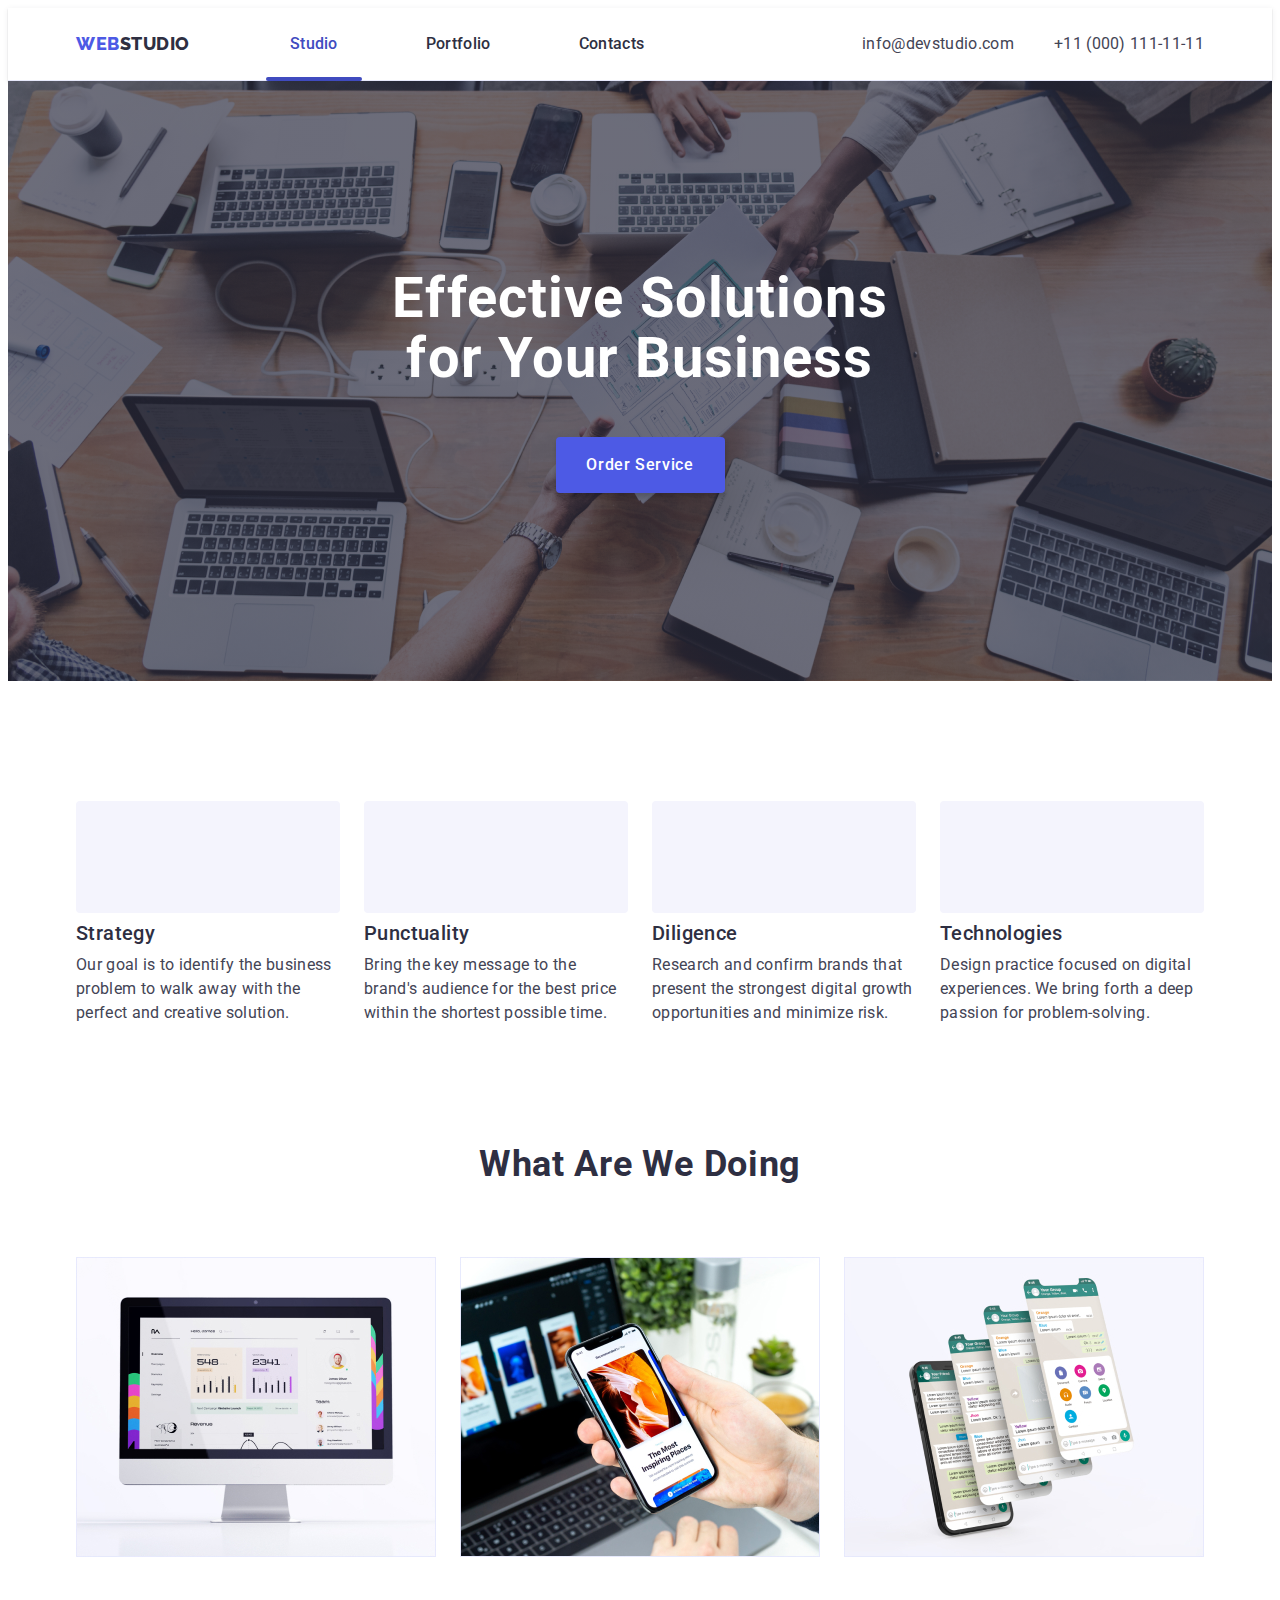
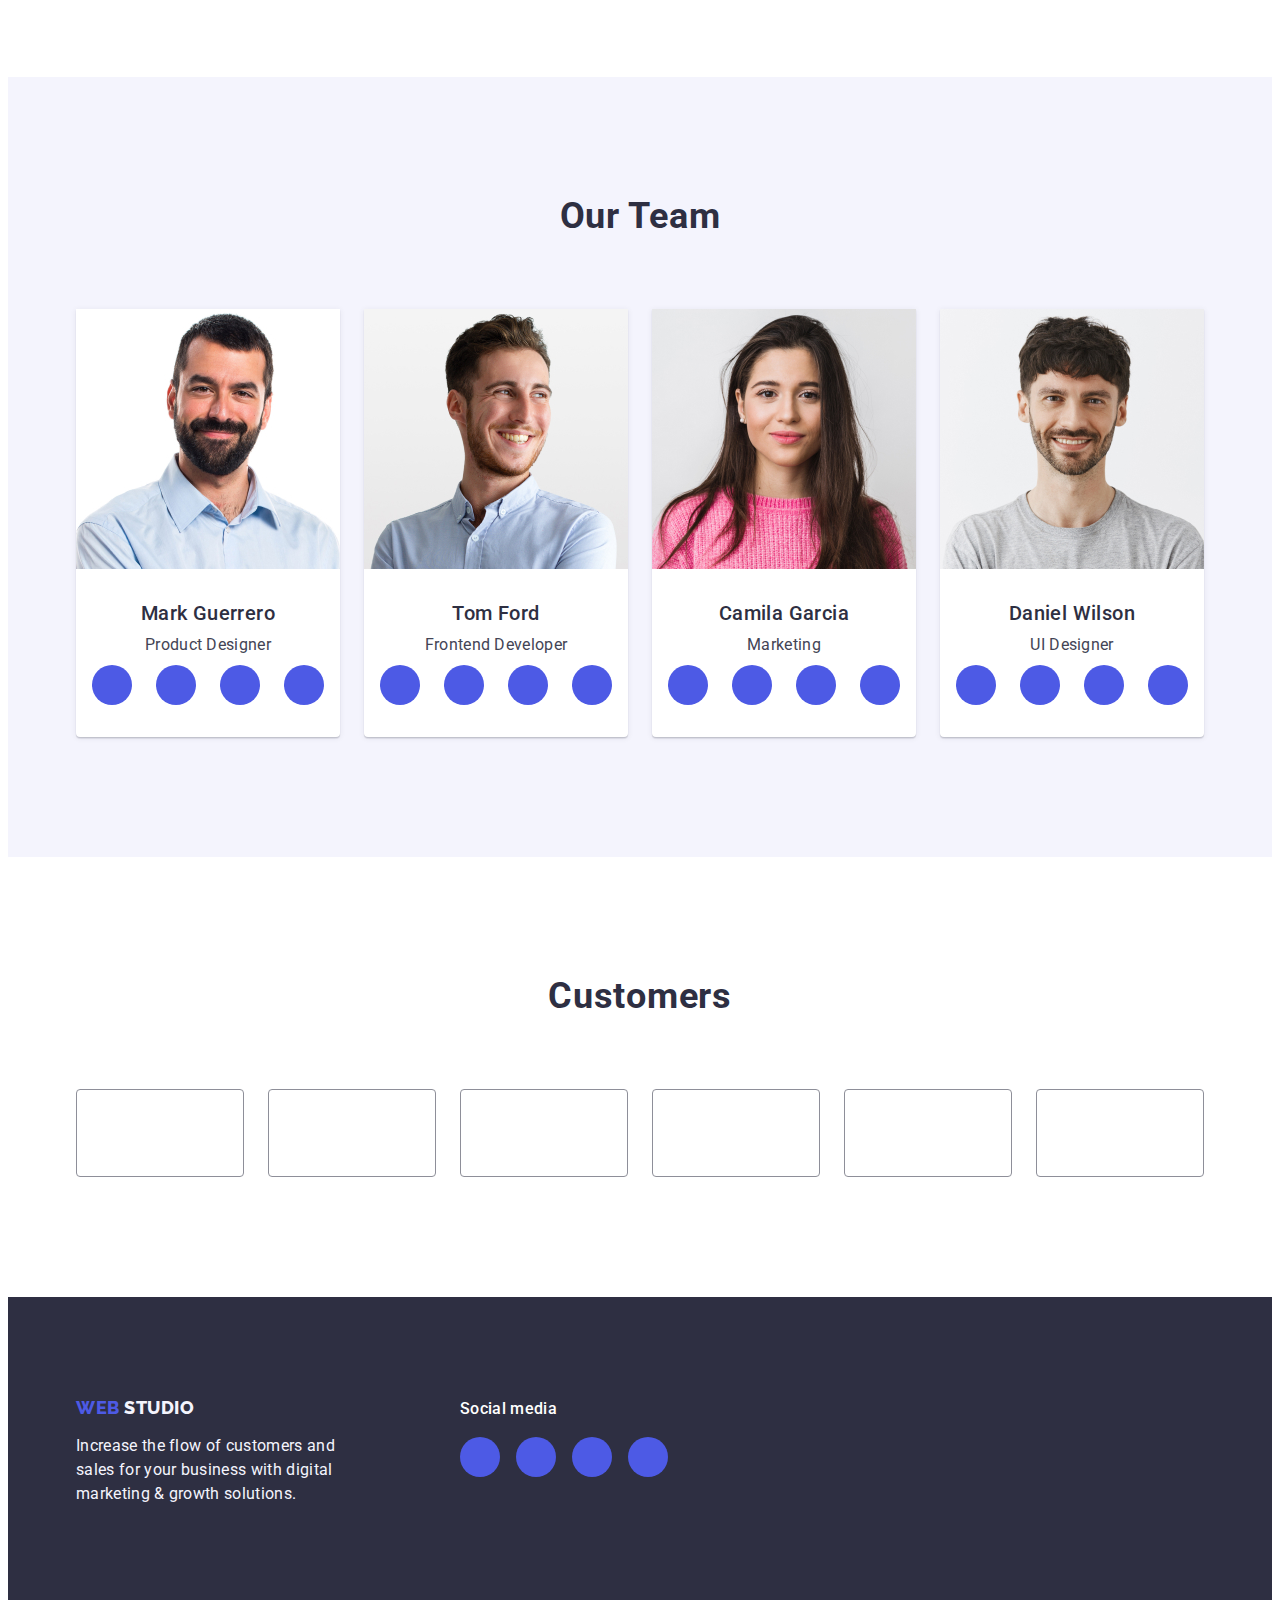
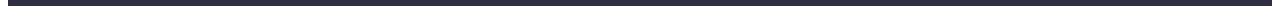
==== commit d6497857: "1" ====
--- a/index.html
+++ b/index.html
@@ -277,6 +277,8 @@
                               </svg>
                             </a>
                           </li>
+                        </ul>
+                      </div>
                   </li>
                 </ul>                
             </div>
--- a/css/styles.css
+++ b/css/styles.css
@@ -13,6 +13,11 @@
     --modal-background: #FCFCFC;
 }
 
+*, ::after, ::before {
+    box-sizing: border-box;
+}
+
+
 h1,
 h2,
 h3,
@@ -216,6 +221,7 @@
     max-width: 1440px;
     background-position: center;
     background-size: cover;
+    margin: 0 auto;
 }
 
 .hero-wrapper {}
@@ -339,8 +345,6 @@
 .team-section {
     background-color: var(--light, #F4F4FD);
     padding: 120px 0;
-    padding-bottom: 120px;
-    margin-bottom: 120px;
 }
 
 .team-title {
@@ -440,7 +444,6 @@
 
 /* customer */
 .customers-section {
-    margin-bottom: 120px;
     padding-top: 120px;
     padding-bottom: 120px;
 }
@@ -659,8 +662,8 @@
     transition: fill 250ms cubic-bezier(0.4, 0, 0.2, 1);
 }
 
-.modal-close-svg:hover,
-.modal-close-svg:focus{
+.modal-close-btn:hover .modal-close-svg,
+.modal-close-btn:focus .modal-close-svg{
     fill: #ffffff;
 }
 
@@ -683,13 +686,12 @@
     gap: 24px;
     justify-content: center;
     margin-bottom: 72px;
-    transition: color 250ms cubic-bezier(0.4, 0, 0.2, 1),
-        background-color 250ms cubic-bezier(0.4, 0, 0.2, 1),
-        border-color 250ms cubic-bezier(0.4, 0, 0.2, 1),
-        box-shadow 250ms cubic-bezier(0.4, 0, 0.2, 1);
-}
-
-.btn-item{}
+
+}
+
+.btn-transition{
+    transition: color 250ms cubic-bezier(0.4, 0, 0.2, 1), background-color 250ms cubic-bezier(0.4, 0, 0.2, 1), border-color 250ms cubic-bezier(0.4, 0, 0.2, 1), box-shadow 250ms cubic-bezier(0.4, 0, 0.2, 1);
+}
 
 .btn:hover,
 .btn:focus {
@@ -723,23 +725,28 @@
     border: 1px solid transparent;
 }
 
-.photo-list {
+.portfolio-list {
     display: flex;
     row-gap: 48px;
     flex-wrap: wrap;
     column-gap: 24px;
-}
-
-.photo-item {
-
-}
-
-.photo-link{
+    gap: 24px;
+}
+
+.portfolio-card {
+    width: calc((100% - 48px) / 3);
+    
+
+}
+
+.card-link{
     display: block;
-}
-
-.photo-link:hover,
-.photo-link:focus{
+    transition: box-shadow 250ms cubic-bezier(0.4, 0, 0.2, 1);
+
+}
+
+.card-link:hover,
+.card-link:focus{
     box-shadow: 0px 1px 6px rgba(46, 47, 66, 0.08), 0px 1px 1px rgba(46, 47, 66, 0.16), 0px 2px 1px rgba(46, 47, 66, 0.08);
 }
 
@@ -747,14 +754,45 @@
     /* padding-bottom: 32px; */
 }
 
-.app-wrapper {
+.position-wrapper {
+    position: relative;
+    overflow: hidden;
+}
+
+.overlay-text{
+    position: absolute;
+    top: 0;
+    left: 0;
+    height: 100%;
+    width: 100%;
+    display: flex;
+    justify-content: center;
+    padding: 40px 32px;
+    transform: translateY(100%);
+     color: var(--light, #F4F4FD);
+     font-size: 16px;
+     font-weight: 400;
+     line-height: 1.5;
+     letter-spacing: 0.02em;
+
+     background-color: #4d5ae5;
+
+    
+    transition: transform 250ms cubic-bezier(0.4, 0, 0.2, 1);
+}
+
+.card-link:hover .overlay-text, 
+.card-link:focus .overlay-text {
+    transform: translateY(0%);
+}
+
+.portfolio-card-inner{
     padding: 32px 16px;
-    border: 1px solid var(--accent, #E7E9FC);
+    border: 1px solid #e7e9fc;
     border-top: none;
-    /* margin-bottom: 8px; */
-}
-
-.photo-title {
+}
+
+.portfolio-title {
     font-weight: 500;
     font-size: 20px;
     line-height: 1.2;
@@ -764,11 +802,11 @@
     margin-bottom: 8px;
 }
 
-.photo-text {
+.product {
     font-size: 16px;
     line-height: 1.5;
     letter-spacing: 0.02em;
     color: var(--text, #434455);
-    /* padding-bottom: 32px; */
-
-}+
+}
+
